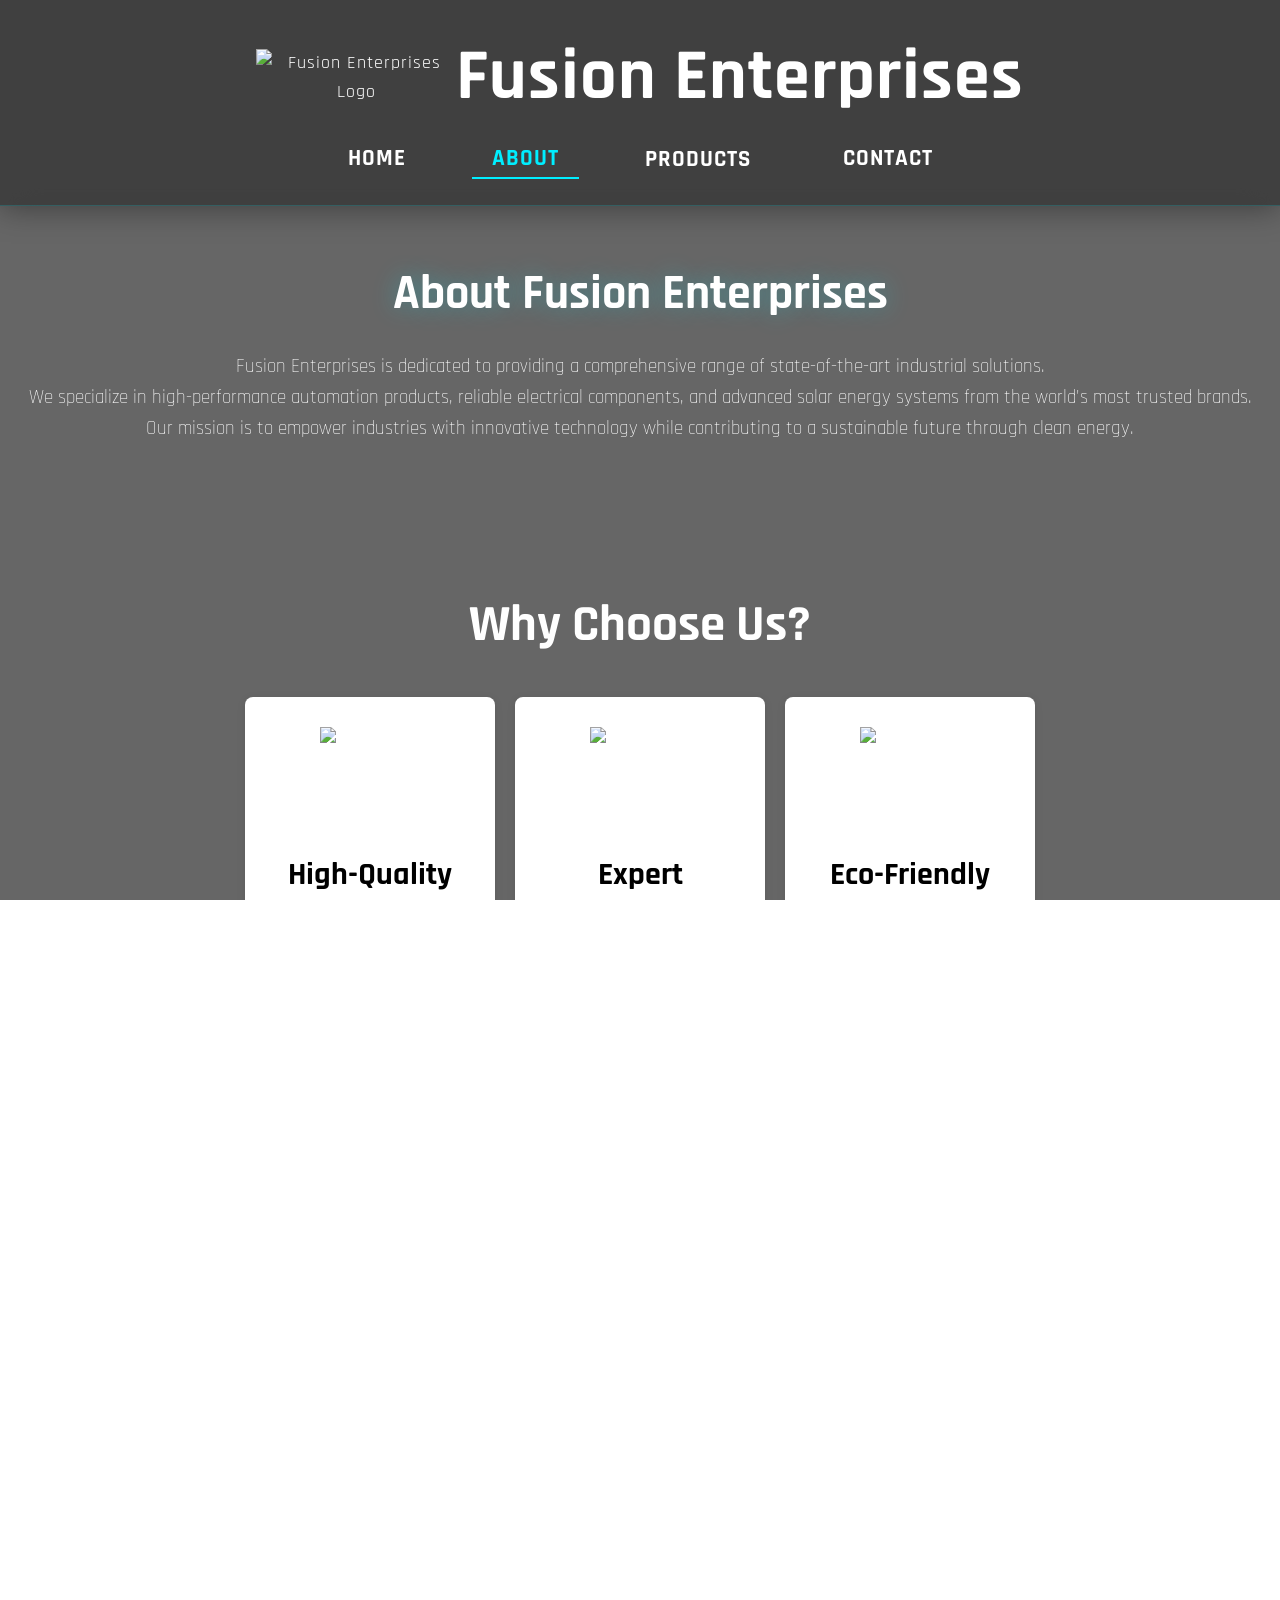
==== about.html @ 53c0d250 "Add files via upload" ====
<!DOCTYPE html>
<html lang="en">
<head>
  <meta charset="UTF-8" />
  <meta name="google-site-verification" content="uMQnZkS1oJf_yV52eJq5INEjyELM_JO1ZviFQVwRrFo" />
  <meta name="viewport" content="width=device-width, initial-scale=1.0" />
  <link rel="icon" type="image/png" href="images/Logo.png">
  <title>Fusion Enterprises</title>
  <link rel="stylesheet" href="style.css" />
  <link href='https://unpkg.com/boxicons@2.1.4/css/boxicons.min.css' rel='stylesheet'>
</head>
<style>
  body{
    background: url(images/abstract-digital-tech-background-circuit-board-design-green-lines-glowing-dots-dark-futuristic-illustration-information-385622154-ezremove.png);
    background-size: cover;
  }
</style>
<body>

<div id="page-loader"><div class="loader-spinner"></div></div>
  
<header class="sticky-header">
  <div class="container">
    <div class="logo-container">
      <img src="images/Logo.png" alt="Fusion Enterprises Logo" />
      <h1>Fusion Enterprises</h1>
    </div>
    <input type="checkbox" id="check">
    <label for="check" class="menu-label">
      <div class="bx bx-menu" id="menu-icon"></div>
    </label>
    <nav class="navbar">
      <a href="index.html">Home<span></span></a>
      <a href="about.html">About<span></span></a>
      <div class="nav-dropdown">
        <a href="#" class="has-dropdown">Products<span></span></a>
        <div class="dropdown-menu mega-menu">
          <div class="mega-menu-content">
            <a href="products-auto.html" class="mega-item">
              <img src="images/thumbnail-l-removebg-preview (1).png" alt="Automation">
              <div class="mega-text"><h4>Automation Products</h4><p>PLCs, HMIs, VFDs</p></div>
            </a>
            <a href="products.html" class="mega-item">
              <img src="images/nxms-series-moulded-case-circuit-breaker-removebg-preview.png" alt="Electrical">
              <div class="mega-text"><h4>Electrical Components</h4><p>Breakers, Relays</p></div>
            </a>
            <a href="products-tools.html" class="mega-item">
              <img src="images/Gibadi_1_1024x1024-removebg-preview.png" alt="Tools">
              <div class="mega-text"><h4>Power Tools</h4><p>Grinders, Heatguns</p></div>
            </a>
            <a href="products-solar.html" class="mega-item">
              <img src="images/huawei-sun2000-15ktl-m5-inverter-removebg-preview.png" alt="Solar">
              <div class="mega-text"><h4>Solar Accessories</h4><p>Inverters, Panels</p></div>
            </a>
          </div>
        </div>
      </div>
      <a href="contact.html">Contact<span></span></a>
    </nav>
  </div>
</header>

  <section class="about-section">
    <h1>About Fusion Enterprises</h1>
    <p>Fusion Enterprises is dedicated to providing a comprehensive range of state-of-the-art industrial solutions.<br> We specialize in high-performance automation products, reliable electrical components, and advanced solar energy systems from the world's most trusted brands.<br> Our mission is to empower industries with innovative technology while contributing to a sustainable future through clean energy.</p>
  </section>
  
   <!-- Key Benefits Section -->
  <section class="benefits-section">
    <div class="container">
      <h2>Why Choose Us?</h2>
      <div class="benefits-grid">
        <div class="benefit-card">
          <img src="images/pngtree-dark-red-rounded-high-quality-product-label-vector-png-image_2143328-removebg-preview.png" alt="Quality" />
          <h3>High-Quality Products</h3>
          <p>We source only the best products from renowned manufacturers to ensure reliability and longevity.</p>
        </div>
        <div class="benefit-card">
          <img src="images/business-expert-support-icon-beautiful-meticulously-designed-163364777-removebg-preview.png" alt="Support" />
          <h3>Expert Support</h3>
          <p>Our team of experts is always ready to assist with installation, maintenance, and troubleshooting.</p>
        </div>
        <div class="benefit-card">
          <img src="images\ge.png" alt="Sustainability" />
          <h3>Eco-Friendly Solutions</h3>
          <p>We are committed to a sustainable future, offering products that reduce your carbon footprint.</p>
        </div>
      </div>
    </div>
  </section>
<!-- Core Values Section -->
<section class="benefits-section">
  <h2>Our Core Values</h2>
  <div class="benefits-grid container">
    <div class="benefit-card">
      <img src="images/pngtree-dark-red-rounded-high-quality-product-label-vector-png-image_2143328-removebg-preview.png" alt="Quality Icon" />
      <h3>Quality First</h3>
      <p>We provide only the most trusted and efficient solar products from global brands.</p>
    </div>
    <div class="benefit-card">
      <img src="images/Untitled design (2).png" alt="Integrity Icon" />
      <h3>Integrity</h3>
      <p>Transparency and trust are at the heart of every customer relationship we build.</p>
    </div>
    <div class="benefit-card">
      <img src="images/161668595-innovation-line-icon-simple-element-from-digital-disruption-collection-outline-innovation-icon.jpg" alt="Innovation Icon" />
      <h3>Innovation</h3>
      <p>We stay ahead by embracing new technology and modern energy solutions.</p>
    </div>
   <div class="benefit-card">
  <img src="images/ge.png" alt="Sustainability Icon" />
  <h3>Sustainability</h3>
  <p>We are committed to environmental responsibility and promoting renewable energy for future generations.</p>
</div>
 <div class="benefit-card">
      <img src="images/check-mark-shield-with-shadow_78370-4413.avif" alt="Innovation Icon" />
      <h3>Reliability</h3>
      <p>We ensure consistent performance and dependable products you can count on for years.</p>
    </div>
     
  </div>
</section>

<section class="partners-section">
  <h2 class="sh">Companies We Work With</h2>
  <div class="slider" reverse="true" style="
      --width: 200px;
      --height: 200px;
      --quantity: 9;
  ">
      <div class="list">
          <div class="item" style="--position: 1"><img src="images/355-3553289_projects-mitsubishi-motors-logo-removebg-preview.png" alt=""></div>
          <div class="item" style="--position: 2"><img src="images/abb-group-baldor-electric-company-automation-logo-mediacube-it39s-partners-5beeb79ac0c972.4158550215423712267897-removebg-preview.png" alt=""></div>
          <div class="item" style="--position: 3"><img src="images/1images-removebg-preview.png" alt=""></div>
          <div class="item" style="--position: 4"><img src="images/images (2).png" alt=""></div>
          <div class="item" style="--position: 5"><img src="images/images__1_-removebg-preview.png" alt=""></div>
          <div class="item" style="--position: 6"><img src="images/siemens-vector-logo-11574231117ssrjafey4i-removebg-preview.png" alt=""></div>
          <div class="item" style="--position: 7"><img src="images/Chint_logo.png" alt=""></div>
          <div class="item" style="--position: 8"><img src="images/images-removebg-preview (1).png" alt=""></div>
          <div class="item" style="--position: 9"><img src="images/huawei-logo-brand-phone-symbol-red-with-name-white-vector-46213934-removebg-preview.png" alt=""></div>
      </div>
  </div>
</section>
<!-- ===== CTA BANNER ===== -->
<section class="cta-banner2">
  <div class="cta-banner-inner">
    <div class="cta-text">
      <h2>Ready to Upgrade Your Operations?</h2>
      <p>Get expert advice and competitive pricing on all industrial products.</p>
    </div>
    <div class="cta-actions">
      <a href="https://wa.me/923348033319" class="btn-hero-primary2" target="_blank">
        <i class='bx bxl-whatsapp'></i> WhatsApp Us</a>
    </div>
  </div>
</section>

  

<footer class="footer-v2">
  <div class="footer-v2-inner">

    <!-- LEFT / TOP : LOGO + TEXT -->
    <div class="footer-brand">
      <img src="images/Logo.png" alt="Fusion Enterprises Logo">
      <h3>Fusion Enterprises</h3>
      <p>
        Industrial Automation, Electrical Components,  
        And Solar Energy Solutions You Can Trust.
      </p>
    </div>
    
    <!-- QUICK LINKS -->
 

    <!-- CONTACT INFO -->
    <div class="footer-contact">
      <h4>Contact Us</h4>
     
      <p>+92 334 8033319</p>
      <p>fusioneme14@gmail.com</p>
    </div>

    <!-- RIGHT : SOCIAL -->
    <div class="footer-social">
      <h4>Follow Us</h4>
      <a href="https://wa.me/923348033319" target="_blank">WhatsApp</a>
      <a href="#" target="_blank">Facebook</a>
    </div>
     <div class="footer-bottom">
    <p>&copy; <span class="copyright-year">2026</span> Fusion Enterprises. All rights reserved.</p>
  </div>
  </div>
</footer>

<script src="script.js"></script>
</body>
</html>
---- style.css ----
/* Reset some basic elements for a clean slate */
@import url('https://fonts.googleapis.com/css2?family=Rajdhani:wght@400;500;600;700&display=swap');

:root {
  --primary-color: #0092c7;
  --dark-bg: rgba(0, 0, 0, 0.6); 

  --text-main: #ffffff;
  --text-light: #d3d3d3;
  --neon-accent: #0ef;
}

* {
  margin: 0;
  padding: 0;
  box-sizing: border-box;
}

html,body {
  height: 100%;
  margin: 0;
  padding: 0;
  zoom: 1;
  background-size: cover;
  overflow-x: hidden;
  scroll-behavior: smooth;
}

/* ===== Hide Main Scrollbar, Show on Hover ===== */

/* --- Firefox --- */
html {
  scrollbar-width: thin;
  scrollbar-color: var(--primary-color) rgba(0, 0, 0, 0.3);
}
html:hover {
  scrollbar-color: var(--neon-accent) rgba(0, 0, 0, 0.6);
}

/* Custom Text Selection */
::selection {
  background: var(--neon-accent);
  color: #000;
}

/* --- WebKit (Chrome, Safari, Edge) --- */
html::-webkit-scrollbar {
  width: 10px;
}
html::-webkit-scrollbar-track {
  background: transparent;
}
html::-webkit-scrollbar-thumb {
  background-color: var(--primary-color);
  border-radius: 5px;
}
html:hover::-webkit-scrollbar-thumb {
  background-color: var(--neon-accent);
}

body {
  font-family: 'Rajdhani', 'Helvetica Neue', Arial, sans-serif;
  font-size: 20px;
  color: #333;
  background-size: auto;
  background-repeat: no-repeat;
  background-attachment: fixed;
  background-position: center;
  line-height: 1.6;
}
.container {
  display: block;
  justify-content: space-between;
  align-items: center;
  flex-wrap: wrap;
  width: 85%;
  margin: 0 auto;
  font-size: large;
  background: transparent; /* Optional: just to be safe */

}
header .container {
  display: flex;
  justify-content: space-around;
  align-items: center;
}
.logo-container {
  display: flex;
  align-items: center;
  margin: 0; /* Reset margins */
}
/* Remove the body transform which can break fixed backgrounds on mobile */
#menu-icon {
  font-size: 3.6rem;
  color: #fff;
  display: none; /* Hidden on desktop */
  cursor: pointer;
}
.logo-container img {
  width: 200px; /* Adjust logo size */
  height: auto;
  margin: 0; /* Reset margins */
}
/* Header and Navigation */
header {
  background: rgba(0, 0, 0, 0.6);
  backdrop-filter: blur(15px);
  border-bottom: 1px solid rgba(255, 255, 255, 0.1);
  top: 0;
  color: #fff;
  padding: 20px 0;
  text-align: center;
  z-index: 1000;
  font-family: 'Rajdhani', sans-serif;
  letter-spacing: 1px;
}

header h1 {
  font-size: 4.5rem;
}
nav{
 background-color: #0091bd00;
}
nav a {
  margin: 0 20px;
  text-decoration: none;
  color: #fff;
  font-weight: bold;
  text-transform: uppercase;
  transition: color 0.3s ease;
}

/* Responsive Navbar */
@media (max-width: 768px) {
    header .container {
        flex-direction: column;
        justify-content: center;
        align-items: center;
    }
    .logo-container {
        margin-bottom: 10px;
    }
    .navbar {
        position: static;
        display: flex;
        flex-direction: column;
        width: 100%;
        background: transparent;
        backdrop-filter: none;
        padding: 0;
    }
    .navbar a {
        display: block;
        font-size: 1.2rem;
        margin: 10px 0;
        text-align: center;
    }
}

/* Product Section */

.product-section h2 {
  font-size: 3.2rem;
  margin-bottom: 30px;
  color: white;
}

.product-grid {
  display: grid;
  grid-template-columns: repeat(3, 1fr); /* 3 cards per row */
  gap: 20px;
}

/* About Section */
.about-section {
  background-color: rgba(0, 0, 0, 0.6); /* semi-transparent black */
  color: white;
  padding: 50px 0;
  text-align: center;
}

.about-section h2 {
  font-size: 3.2rem;
  margin-bottom: 20px;
}

.about-section p {
  font-size: 1.2rem;
  line-height: 1.6;
  margin-bottom: 40px;
  color: var(--text-main);
  font-weight: 300;
}
.contact-socials {
  margin-top: 30px;
  border-top: 1px solid rgba(255, 255, 255, 0.1);
  padding-top: 20px;
}

.contact-socials h4 {
  font-size: 1.2rem;
  color: #fff;
  margin-bottom: 15px;
}

.social-icons a {
  display: inline-flex;
  justify-content: center;
  align-items: center;
  width: 40px;
  height: 40px;
  background: rgba(255, 255, 255, 0.1);
  border-radius: 50%;
  color: white;
  margin-right: 10px;
  font-size: 1.2rem;
  transition: all 0.3s ease;
  text-decoration: none;
}

.social-icons a:hover {
  background: var(--primary-color);
  transform: translateY(-3px);
  box-shadow: 0 0 10px var(--primary-color);
}
/* Center-align the copyright line at the very bottom */
.footer-bottom {
  width: 100%;
  text-align: center;
  margin-right: 75px;
  padding: 20px 0;
  color: var(--text-light); /* Uses your light gray variable */
  font-size: 20px;
}

.footer-bottom p {
  margin: 0; /* Removes default paragraph spacing */
}
/* Contact Section */
.contact-section {
  padding: 50px 0;
  background-color: var(--dark-bg);
  color: white;
}

.contact-section h2 {
  font-size: 3.2rem;
  margin-bottom: 20px;
}

/* New Contact Layout */
.contact-wrapper {
  display: flex;
  flex-wrap: wrap;
  gap: 40px;
  justify-content: center;
  align-items: flex-start;
  margin-top: 40px;
}

/* Left Column: Info Card */
.contact-info-card {
  flex: 1;
  min-width: 300px;
  background: rgba(255, 255, 255, 0.1);
  backdrop-filter: blur(10px);
  border: 1px solid rgba(255, 255, 255, 0.15);
  border-radius: 15px;
  padding: 40px;
  text-align: left;
  box-shadow: 0 10px 30px rgba(0,0,0,0.3);
}

.contact-info-card h3 {
  font-size: 2.2rem;
  margin-bottom: 15px;
  color: #fff;
}

.info-intro {
  margin-bottom: 30px;
  color: #d3d3d3;
}

.info-item {
  display: flex;
  align-items: center;
  margin-bottom: 25px;
}

.icon-box {
  width: 50px;
  height: 50px;
  background: var(--primary-color);
  border-radius: 50%;
  display: flex;
  justify-content: center;
  align-items: center;
  margin-right: 15px;
  font-size: 1.5rem;
  color: white;
  box-shadow: 0 0 15px rgba(0, 146, 199, 0.5);
}

.info-text h4 {
  font-size: 1.2rem;
  margin-bottom: 5px;
  color: #fff;
}

.info-text p {
  font-size: 1rem;
  color: #ccc;
  margin: 0;
}

.response-note {
  margin-top: 20px;
  padding: 15px;
  background: rgba(0, 146, 199, 0.1);
  border-left: 3px solid var(--primary-color);
  border-radius: 4px;
}
.response-note p {
  margin: 0;
  font-size: 0.9rem;
  color: #e0e0e0;
}
.response-note i {
  vertical-align: middle;
  margin-right: 5px;
}

/* Right Column: Form Container */
.contact-form-container {
  flex: 1;
  min-width: 300px;
  background: rgba(0, 0, 0, 0.6);
  padding: 40px;
  border-radius: 15px;
  border: 1px solid rgba(255, 255, 255, 0.1);
}

.contact-section form {
  width: 100%;
  display: flex;
  flex-direction: column;
  align-items: flex-start; /* Align inputs to left */
}

/* Make inputs full width inside contact form */
.contact-form-container .wave-group,
.contact-form-container .input,
.contact-form-container .bar {
  width: 100%;
}

.contact-section form button {
  color: white;
  padding: 15px 30px;
  font-size: 1.2rem;
  border: none;
  border-radius: 4px;
  cursor: pointer;
  transition: background-color 0.3s ease;
  margin-top: 20px;
}

.contact-section form button:hover {
  background-color: #002f1d;
}

/* Map Section */
.map-section {
  width: 100%;
  line-height: 0; /* Removes gap below iframe */
  border-top: 1px solid rgba(255,255,255,0.1);
}

/* Media Queries */
@media (max-width: 768px) {
  .container {
    width: 90%;
  }


  header .container {
    justify-content: center;
  }

  .product-grid {
    grid-template-columns: repeat(auto-fill, minmax(260px, 1fr));
  }

  .contact-wrapper {
    flex-direction: column;
  }

  .hero h2 {
    font-size: 2.5rem;
  }
}

@media (max-width: 480px) {
  .product-card h3 {
    font-size: 1.6rem;
  }
}
/* Key Benefits Section */
.benefits-section {
  background-color: rgba(0, 0, 0, 0.6); /* semi-transparent black */
  color: white;
  padding: 50px 0;
  text-align: center;
}
.benefits-section h2 {
  font-size: 2.5rem;
  font-size: 3.2rem;
  margin-bottom: 30px;
  text-align: center;
}

.benefits-grid {
  display: flex;
  gap: 20px;
  justify-items: center; /* Center items horizontally */
  align-items: center; /* Center items vertically */
  flex-wrap: wrap;
  justify-content: center;
  align-items: stretch; /* Make all cards match height */
}

.benefit-card {
  background-color: #fff;
  border-radius: 8px;
  padding: 30px;
  text-align: center;
  box-shadow: 0 2px 8px rgba(0, 0, 0, 0.1);
  display: flex;
  flex-direction: column;
  justify-content: center;
  justify-content: space-between;
  align-items: center;
  width: 250px;
  min-height: 400px; /* Force consistent height */
}

.benefit-card img {
  width: 100px;
  height: 100px;
  margin-bottom: 20px;
}

.benefit-card h3 {
  font-size: 2rem;
  margin-bottom: 10px;
  color: #000;
}

.benefit-card p {
  color: #555;
  font-size: 1rem;
}

/* Partners Section */
.partners-section {
  background-color: rgba(0, 0, 0, 0.6); /* Semi-transparent black */
  padding: 30px 0;
  text-align: center;
  color: white;
}

.partners-section h2 {
  font-size: 2.5rem;
  font-size: 3.2rem;
  margin-bottom: 30px;
}

.slider .item img:hover {
  transform: scale(1.08);
  filter: brightness(1.2)
          drop-shadow(0 0 10px rgba(0, 200, 255, 0.6));
}

/* Make .logo-container responsive */
@media (max-width: 768px) {
  .logo-container {
    flex-direction: column;
    margin-right: 0;
    text-align: center;
  }

  .logo-container img {
    margin: 0 auto 10px;
    width: 60%;
  }
}

/* Make .benefits-grid stack on smaller screens */
@media (max-width: 768px) {
  .benefits-grid {
    flex-direction: column;
    align-items: center;
  }

  .benefit-card {
    width: 90%;
    margin-bottom: 20px;
  }
}

.partners-section {
  background-color: rgba(0, 0, 0, 0.6); /* Semi-transparent black */
  padding: 50px 0;
  text-align: center;
  color: white;
}
.product-section {
  background-color: rgba(0, 0, 0, 0.6); /* Transparent black */
  color: white;
  padding: 50px 0;
  text-align: center;
}

.container h2{
  color: white;
}
.product-card {
  background-color: rgba(255, 255, 255, 0.1); /* Semi-transparent white */
  backdrop-filter: blur(10px);
  -webkit-backdrop-filter: blur(10px);
  border: 1px solid rgba(255, 255, 255, 0.15);
  border-radius: 8px;
  box-shadow: none; /* Remove outline effect */
  overflow: hidden;
  text-align: center;
  padding: 0;
  transition: transform 0.3s ease, box-shadow 0.3s ease, background-color 0.3s ease, color 0.3s ease;
  color: #ffffff;
}
.product-card:hover {
  transform: translateY(-4px);
  box-shadow: 0 10px 22px rgba(0, 0, 0, 0.35);
  background-color: rgba(255, 255, 255, 0.226);
  color: black;
}
.product-grid {
  display: grid;
  grid-template-columns: repeat(3, 1fr);
  gap: 30px;
  justify-items: center;
  margin-top: 30px;
}

.product-category-card {
  background-color: rgba(255, 255, 255, 0.1); /* semi-transparent white */
  border-radius: 12px;
  padding: 20px;
  width: 100%;
  max-width: 400px;
  box-sizing: border-box;
  overflow: hidden;
  display: flex;
  flex-direction: column;
  box-shadow: 0 5px 15px rgba(0, 0, 0, 0.2);
  backdrop-filter: blur(8px);
  transition: transform 0.3s ease, box-shadow 0.3s ease;
}

.product-category-card:hover {
  transform: translateY(-5px);
  box-shadow: 0 10px 25px rgba(0, 0, 0, 0.3);
}

.product-category-card:hover::before {
  opacity: 1;
}

.product-category-card h3 {
  font-size: 1.8rem;
  text-align: center;
  color: white;
  margin-bottom: 15px;
  overflow-wrap: break-word;
  word-break: break-word;
}

.product-category-card::before {
  content: "";
  position: absolute;
  inset: 0;
  background: linear-gradient(
    120deg,
    transparent,
    rgba(0, 255, 255, 0.08),
    transparent
  );
  opacity: 0;
  transition: opacity 0.3s ease;
}

.dropdown-content {
  display: flex;
  flex-direction: column;
  gap: 15px;
  margin-top: 15px;
  max-height:250px;
  max-height: 495px; /* Approx 3 items */
  overflow-y: auto;
  padding-right: 10px;
  box-sizing: border-box;
  width: 100%;
  /* For Firefox */
  scrollbar-width: thin;
  scrollbar-color: transparent transparent;
}

.product-description {
  display: flex;
  flex-direction: column;
  justify-content: space-between;
  flex: 1;
}




.product-category-card.active .dropdown-content {
  max-height: 1000px;
  opacity: 1;
  transform: translateY(0);
  margin-top: 15px;
  pointer-events: auto;
}
.product-item {
  display: flex;
  gap: 15px;
  background: rgba(255, 255, 255, 0.07);
  border-radius: 8px;
  padding: 15px;
  color: white;
  min-height: 100px;
  min-height: 150px;
  width: 100%;
  box-sizing: border-box;
  align-items: center; /* instead of flex-start */
  background: rgba(0, 0, 0, 0.55);
}

.product-item img {
  width: 80px;                /* Slightly smaller for uniformity */
  height: 80px;
  object-fit: contain;        /* Maintain aspect ratio */
  border-radius: 4px;
  flex-shrink: 0;
  background-color: transparent;    /* Optional: helps logos stand out */
     /* Optional: buffer for logo clarity */
}

.product-category-card {
  min-height: 550px; /* or adjust to your preferred consistent height */
}

.product-item p strong {
  display: block;
  font-weight: bold;
  margin-bottom: 4px;
}




/* Responsive */
@media (max-width: 992px) {
  .product-grid {
    grid-template-columns: repeat(2, 1fr);
  }
}
@media (max-width: 600px) {
  .product-grid {
    grid-template-columns: 1fr;
  }
}
.contact-btn,
.product-card button {
  background: linear-gradient(135deg, #007BFF, #0056b3);
  color: white;
  padding: 12px 22px;
  font-size: 0.95rem;
  border: none;
  border-radius: 8px;
  cursor: pointer;
  text-decoration: none;
  display: inline-block;
  transition: 
    transform 0.25s ease,
    box-shadow 0.25s ease,
    background 0.25s ease;
}

/* hover = lift (industrial style) */
.contact-btn:hover,
.product-card button:hover {
  transform: translateY(-3px);
  box-shadow: 0 8px 18px rgba(0, 123, 255, 0.35);
  background: linear-gradient(135deg, #0056b3, #003f7f);
}

/* click feedback */
.contact-btn:active,
.product-card button:active {
  transform: translateY(0);
  box-shadow: 0 4px 10px rgba(0, 0, 0, 0.3);
}

.product-category-card h3,
.product-item p {
  overflow-wrap: break-word;
  word-break: break-word;
  text-align: center;
  margin: 0;
}

.product-item p {
  font-size: 0.95rem;
  line-height: 1.4;
  flex: 1;
}

.product-item {
  display: flex;
  align-items: center;
  gap: 20px;
  background: rgba(255, 255, 255, 0.07);
  border-radius: 10px;
  padding: 20px;
  color: white;
  width: 100%;
  min-height: 150px; /* ⬅️ Add this line */
}

.product-item p strong {
  display: block;
}
.dropdown-content::-webkit-scrollbar {
  width: 8px;
}

.dropdown-content::-webkit-scrollbar-thumb {
  background-color: transparent;
  border-radius: 4px;
  transition: background-color 0.3s ease;
}

.dropdown-content::-webkit-scrollbar-track {
  background: transparent;
}

/* Show scrollbar on hover */
.dropdown-content:hover {
  scrollbar-color: rgba(255, 255, 255, 0.4) transparent; /* For Firefox */
}
.dropdown-content:hover::-webkit-scrollbar-thumb {
  background-color: rgba(255, 255, 255, 0.4);
}
@media (max-width: 768px) {
  .product-category-card {
    min-height: auto; /* Let it shrink naturally on small screens */
  }
}
.product-grid {
  display: grid;
  grid-template-columns: repeat(3, 1fr); /* Force 3 cards per row */
  gap: 30px;
  padding: 20px;
  justify-items: center;
}

.product-card {
  display: flex;
  background: rgba(255, 255, 255, 0.1);
  border-radius: 15px;
  box-shadow: 0 4px 25px rgba(0,0,0,0.2);
  padding: 20px;
  transition: all 0.3s ease;
  position: relative;
  min-height: 300px;
  align-items: center;
  justify-content: center;
  width: 100%;
  max-width: 500px;
  word-wrap: break-word; /* make long words wrap instead of stretching */
  overflow: hidden;      /* hides overflow if necessary */
}

.product-card img {
  width: 180px;
  height: 180px;
  object-fit: contain;
  border-radius: 10px;
  margin-right: 20px;
  transition: transform 0.3s ease;
}

.product-info {
  display: flex;
  flex-direction: column;
  color: white;
  text-align: center;
  margin-bottom: 100px;
}

.product-info h3 {
  font-size: 24px;
  margin-bottom: 10px;
  color: white;
  text-align: center;
}

.product-info p {
  font-size: 16px;
  color: #e0e0e0;
  text-align: center;
}

.product-card button {
  position: absolute;
  bottom: 20px;
  right: 20px;
  padding: 10px 18px;
  border: none;
  border-radius: 6px;
  background-color: #007bff;
  color: white;
  cursor: pointer;
  opacity: 0;
  transition: opacity 0.3s ease;
}

.product-card:hover button {
  opacity: 1;
}

.product-card:hover img {
  transform: scale(1.05);
}
/* 🌐 Responsive Adjustments */

/* Medium devices (tablets) */
@media (max-width: 992px) {
  .product-grid {
    grid-template-columns: repeat(2, 1fr);
  }

  .logo-container {
    flex-direction: column;
    margin-right: 0;
    text-align: center;
  }

  .logo-container img {
    margin: 0 auto 10px;
    width: 180px;
  }

  nav a {
    margin: 5px;
    font-size: 0.9rem;
  }
}

/* Small devices (phones) */
@media (max-width: 600px) {
  header h1 {
    font-size: 1.8rem;
  }

  .product-grid {
    grid-template-columns: 1fr;
    gap: 20px;
    padding: 0 15px;
  }
  
  .product-category-card {
    min-height: auto; /* Allow height to shrink on mobile */
    height: auto;
  }

  .product-card {
    flex-direction: column;
    width: 100%;
    min-height: auto;
    padding: 15px;
  }

  .product-card img {
    margin: 0 0 10px;
    width: 120px;
    height: 120px;
  }

  .contact-btn {
    width: 100%;
    text-align: center;
    margin-top: 10px; /* Spacing between text and button */
  }

  .product-info {
    margin-bottom: 0;
    margin-bottom: 15px;
    text-align: center;
  }

  .benefits-grid {
    flex-direction: column;
    gap: 20px;
    padding: 0;
    opacity: 1;
    visibility: visible;
    pointer-events: auto;
  }
  .product-card button {
    position: static;
    width: 100%;
    margin-top: 15px;
  }
   .nav-dropdown:hover .dropdown-menu, .footer-nav .nav-dropdown:hover .dropdown-menu {
    display: block;
    transform: none;
    display: none;
  }
  .product-card button {
    opacity: 1;
    pointer-events: auto;
  }

  .benefit-card {
    width: 90%;
    min-height: auto;
  }

  .partners-logos {
    flex-wrap: wrap;
    gap: 20px;
  }

  .partners-logos img {
    max-height: 50px;
  }

  .hero h2 {
    font-size: 1.8rem;
  }

  .hero p {
    font-size: 1rem;
  }

  footer {
    font-size: 0.9rem;
  }
}

/* Extra small devices */
@media (max-width: 400px) {
  .logo-container img {
    width: 140px;
  }

  .product-card img {
    width: 100px;
    height: 100px;
  }

  .hero h2 {
    font-size: 1.5rem;
  }
}
/* Responsive About Page Card Layout */
@media (max-width: 768px) {
  .benefits-grid {
    display: flex;
    flex-direction: column;
    align-items: center; /* Center cards horizontally */
  }

  .benefit-card {
    width: 90%; /* Shrinks to fit smaller screens */
    max-width: 250px; /* Prevents being too big on medium screens */
    text-align: center;
  }

  .benefit-card img {
    max-width: 120px; /* Resize image proportionally */
    height: auto;
  }
}

@media (max-width: 480px) {
  .benefit-card {
    width: 95%; /* Fill more space on very small screens */
    max-width:250px;
  }

  .benefit-card img {
    max-width: 100px; /* Slightly smaller images */
  }
}

body {
    transform: scale(1);
}
/* From Uiverse.io by AbanoubMagdy1 */ 
.wave-group {
  position: relative;
  margin: 20px 0;
}

.wave-group .input {
  font-size: 16px;
  padding: 10px 10px 10px 5px;
  display: block;
  width: 200px;
  border: none;
  border-bottom: 1px solid white;
  background: transparent;
  color: white;
}

.wave-group .input:focus {
  outline: none;
}

.wave-group .label {
  color: white;
  font-size: 18px;
  font-weight: normal;
  position: absolute;
  pointer-events: none;
  left: 5px;
  top: 10px;
  display: flex;
}

.wave-group .label-char {
  transition: 0.2s ease all;
  transition-delay: calc(var(--index) * .05s);
}

.wave-group .input:focus ~ label .label-char,
.wave-group .input:valid ~ label .label-char {
  transform: translateY(-20px);
  font-size: 14px;
  color: white;
}

.wave-group .bar {
  position: relative;
  display: block;
  width: 200px;
}

.wave-group .bar:before,.wave-group .bar:after {
  content: '';
  height: 2px;
  width: 0;
  bottom: 1px;
  position: absolute;
  background: var(--primary-color);

  transition: 0.2s ease all;
  -moz-transition: 0.2s ease all;
  -webkit-transition: 0.2s ease all;
}

.wave-group .bar:before {
  left: 50%;
}

.wave-group .bar:after {
  right: 50%;
}

.wave-group .input:focus ~ .bar:before,
.wave-group .input:focus ~ .bar:after {
  width: 50%;
}
/* For Chrome, Edge, Opera */

.wave-group textarea.input {
  resize: none;
}
input:-webkit-autofill {
  background-color: transparent !important;
  -webkit-box-shadow: 0 0 0px 1000px transparent inset !important;
  -webkit-text-fill-color: #fff !important; /* your text color */
  transition: background-color 5000s ease-in-out 0s;
}

/* For Firefox */
input:-moz-autofill {
  background-color: transparent !important;
  -moz-box-shadow: 0 0 0px 1000px transparent inset !important;
  -moz-text-fill-color: #fff !important;
}

nav a {
    position: relative;
    font-size: 1.3em;
    color: #ffffff;
    text-decoration: none;
    padding: 6px 20px;
    transition: .5s;
    text-transform: uppercase;
    font-weight: bold;
}
nav a:hover {
    color: #0ef;
}
nav a::after {
    content: '';
    position: absolute;
    left: 0;
    bottom: 0;
    width: 100%;
    height: 2px;
    background: #0ef;
    transform: scaleX(0);
    transform-origin: center;
    transition: transform 0.4s ease;
}
nav a:hover::after {
    transform: scaleX(1);
}
/* Active State for Navigation */
nav a.active {
    color: #0ef;
}
nav a.active::after {
    transform: scaleX(1);
}
/* ======= Futuristic Glass Neon Dropdown — Fade + Slide + Glow ======= */

/* ======= Modern Industrial Dropdown ======= */
.nav-dropdown {
  position: relative;
  display: inline-block;
  height: 100%;
  vertical-align: middle; /* Fixes vertical alignment offset in navbar */
}

/* "Products" link */
.nav-dropdown .has-dropdown {
  position: relative;
  z-index: 5;
  display: flex;
  align-items: center;
  gap: 6px;
  cursor: pointer;
}

/* Dropdown menu container */
/* Arrow Indicator */
.nav-dropdown .has-dropdown::after {
  content: '▼';
  font-size: 0.6em;
  transition: transform 0.3s ease;
  opacity: 0.8;
}

.nav-dropdown:hover .has-dropdown::after {
  transform: rotate(180deg);
}

.dropdown-menu {
  position: absolute;
  top: 100%;
  left: 50%;

  /* Hidden state */
  transform: translateX(-50%) translateY(15px);
  min-width: 220px;
  background: rgba(61, 61, 61, 0.623); /* Dark industrial background */
  border: 1px solid rgba(255, 255, 255, 0.1);
  border-radius: 6px;
  padding: 8px 0;
  box-shadow: 0 10px 30px rgba(0, 0, 0, 0.5);
  opacity: 0;
  visibility: hidden;
  pointer-events: none;

  transition: all 0.3s cubic-bezier(0.4, 0, 0.2, 1);
  z-index: 1000;
  display: none; /* Ensures transitions work */
}

/* When hovered — fade + slide up */
.nav-dropdown:hover .dropdown-menu {
  display: block;
  opacity: 1;
  visibility: visible;
  pointer-events: auto;
  transform: translate(-50%, 0);
  border-color: rgba(255, 255, 255, 0.575);
  box-shadow:
    0 0 18px rgba(255, 255, 255, 0.664),
    0 0 50px rgba(255, 255, 255, 0.25),
    inset 0 0 35px rgba(0, 238, 255, 0.08);
  transform: translateX(-50%) translateY(0);
}

/* Dropdown links */
.dropdown-menu a {
  display: block;
  padding: 12px 18px;
  padding: 12px 20px;
  color: #e0e0e0;
  text-decoration: none;
  font-size: 0.95em;
  border-bottom: 1px solid rgba(255,255,255,0.08);
  position: relative;
  transition: all 0.3s ease, background 0.25s ease, color 0.25s ease;
  border-bottom: 1px solid rgba(255, 255, 255, 0.05);
  transition: background 0.2s, color 0.2s, padding-left 0.2s;
  text-align: left;
  text-transform: none;
}

/* Inner glow light effect behind each item */
.dropdown-menu a::before {
  content: "";
  position: absolute;
  inset: 0;

  opacity: 0;
  transition: opacity 0.4s ease;
  z-index: 0;
}
.dropdown-menu a:last-child {
  border-bottom: none;
}

/* Hover: bright glow + slight shift */
.dropdown-menu a:hover {
  color: #00c3ff;
  padding-left: 25px; /* Slide effect */
}

.dropdown-menu a:hover::before {
  opacity: 1;
}
/* Footer specific: Open Upwards */
.footer-nav-v2 .dropdown-menu {
  top: auto;
  bottom: 100%;
  transform: translateX(-50%) translateY(-15px);
  margin-bottom: 10px;
}
.footer-nav-v2 .nav-dropdown:hover .dropdown-menu {
  transform: translateX(-50%) translateY(0);
}

/* Force Footer Products Link to Center */
.footer-links .nav-dropdown .has-dropdown {
  justify-content: center;
}

/* Mobile Adjustments */
@media (max-width: 768px) {
  .nav-dropdown {
    width: 100%;
    text-align: center;
  }
  
  .dropdown-menu {
    position: static;
    transform: none;
    display: none; /* Hidden by default on mobile, toggled via JS or hover */
    background: rgba(255, 255, 255, 0.05);
    box-shadow: none;
    border: none;
    min-width: 100%;
    padding: 0;
    opacity: 1;
    visibility: visible;
    pointer-events: auto;
  }
  
  /* On mobile, disable the desktop hover effect. Clicks are handled by JS. */
  .nav-dropdown:hover .dropdown-menu, .footer-nav .nav-dropdown:hover .dropdown-menu {
    display: none;
  }
  
  .dropdown-menu a {
    background: rgba(0, 0, 0, 0.2);
    margin-bottom: 5px;
    border-radius: 5px;
    padding-left: 0;
    text-align: center;
    padding: 10px;
  }
  
  .dropdown-menu a:hover {
    padding-left: 0;
  }
}

.slider{
    width: 100%;
    height: var(--height);
    overflow: hidden;
    mask-image: linear-gradient(
        to right,
        transparent,
        #000 10% 90%,
        transparent
    );
}
.slider .list{
    display: flex;
    width: 100%;
    min-width: calc(var(--width) * var(--quantity));
    position: relative;
}
.slider .list .item{
    width: var(--width);
    height: var(--height);
    position: absolute;
    left: 100%;
    animation: autoRun 15s linear infinite;
    transition: filter 0.5s;    animation-delay: calc( (15s / var(--quantity)) * (var(--position) - 1) - 10s)!important;
}
.slider .list .item img{
    width: 100%;
}


.slider .item:hover{
    filter: grayscale(0);
}
.slider[reverse="true"] .item{
    animation: reversePlay 15s linear infinite;
}
@keyframes reversePlay{
    from{
        left: calc(var(--width) * -1);
    }to{
        left: 100%;
    }
}
.sh{
  font-size: 50px;
}
/* Increase space above the heading */
.sh {
  margin-top: 0;
  margin-bottom: 40px; /* adds space below heading before slider */
  font-size: 50px;
  color: white;
  text-align: center;
}

/* Add extra space between heading and slider */
.slider {
  margin-top: 40px;
}
/* Make all logos in the slider uniform and centered */
.slider .list .item {
  display: flex;
  align-items: center;
  justify-content: center;
  background: transparent; /* remove any unwanted background */
  width: var(--width);
  height: var(--height);
  position: absolute;
  left: 100%;
  animation: autoRun 25s linear infinite;
  animation-delay: calc((25s / var(--quantity)) * (var(--position) - 1) - 25s) !important;
}

/* Standardize logo size inside the slider */
.slider .list .item img {
  width: 100%;
  height: 100%;
  object-fit: contain; /* keeps logos proportional */
  padding: 10px; /* gives breathing space */
  filter: brightness(1) contrast(1.1);
}
.slider[reverse="true"] .item {
  animation: reversePlay 25s linear infinite;
}
.partners-logos img,
.slider .item img {
  transition: transform 0.3s ease, filter 0.3s ease;
  filter: brightness(0.9);
}

.partners-logos img:hover,
.slider .item img:hover {
  transform: scale(1.08);
  filter: brightness(1.2)
          drop-shadow(0 0 10px rgba(0, 200, 255, 0.6));
}
.product-category-card {
  background-color: rgba(131, 131, 131, 0.205); /* solid dark overlay */
  border-radius: 12px;
  padding: 10px;
  width: 100%;
  max-width: 400px;
  box-sizing: border-box;
  display: flex;
  flex-direction: column;
  box-shadow: 0 8px 20px rgba(0, 0, 0, 0.35);
  transition: transform 0.3s ease, box-shadow 0.3s ease;
}
.product-category-card::before {
  content: "";
  position: absolute;
  inset: 0;
  background: linear-gradient(
    120deg,
    transparent,
    rgba(0, 255, 255, 0.08),
    transparent
  );
  opacity: 0;
  transition: opacity 0.3s ease;
  pointer-events: none;
}

.product-category-card:hover::before {
  opacity: 1;
}

.product-category-card:hover {
  transform: translateY(-8px);
  box-shadow: 0 15px 30px rgba(0, 0, 0, 0.6);
}
.contact-btn {
  position: relative;
  overflow: hidden;
}
.product-item {
  background: rgba(107, 107, 107, 0.185);
}
.contact-btn::after {
  content: "";
  position: absolute;
  top: 0;
  left: -100%;
  width: 100%;
  height: 100%;
  background: linear-gradient(
    120deg,
    transparent,
    rgba(255, 255, 255, 0.4),
    transparent
  );
  transition: left 0.4s ease;
}

.contact-btn:hover::after {
  left: 100%;
}

.contact-btn:hover {
  background-color: #003f2a;
}


/* 3. Text Contrast Fixes */


.about-section p {
  color: var(--text-main); /* Ensure readability on light backgrounds */
}

/* Fix for overlapping elements on very small screens */
@media (max-width: 480px) {
  .logo-container img {
    width: 180px;
  }
  
  header h1 {
    font-size: 2rem;
  }
}

/* ===============================
   NEW FOOTER (OVERRIDES OLD)
================================ */
.footer-v2 {
  background: rgba(0, 0, 0, 0.6);
  color: #fff;
  padding: 40px 20px;
  position: relative;
  z-index: 999;
}

.footer-v2-inner {
  display: flex;
  flex-direction: row; /* Keep them in a row for desktop */
  justify-content: space-around; /* Distributes sections evenly */
  align-items: center; /* Vertically centers the content */
  text-align: center; /* Horizontally centers the text inside blocks */
  max-width: 1200px;
  margin: 0 auto;
  padding: 40px 20px;
  flex-wrap: wrap; /* Allows wrapping on smaller screens */
  gap: 30px; /* Adds space between the blocks */
}
/* BRAND */
.footer-brand {
  text-align: center;
  max-width: 500px;
  text-align: left;
  max-width: 300px;
}

.footer-brand img {
  max-width: 240px;
  margin-bottom: -20px;
  align-items: center;
}

.footer-brand h3 {
  font-size: 30px;
  margin-bottom: 10px;
  color: #0ef;
}
.footer-social .social-icons {
  display: flex;
  justify-content: center; /* Centers the icon row */
  gap: 15px;
  margin-top: 10px;
}
.footer-brand p {
  font-size: 20px;
  line-height: 1.5;
  color: #ccc;
  text-align: center;
  
}

@media (max-width: 768px) {
  .footer-v2-inner {
    flex-direction: column; /* Stacks items vertically */
    text-align: center;
  }
  
  .footer-brand, .footer-contact, .footer-social {
    margin-bottom: 20px;
    width: 100%; /* Take full width to ensure centering works */
  }
}
/* SOCIAL */
.footer-social {
  display: flex;
  flex-direction: column;
  align-items: center;
  align-items: flex-start;
  gap: 14px;
}

.footer-links h4, .footer-contact h4, .footer-social h4 {
  color: #0ef;
  font-size: 1.2rem;
  margin-bottom: 15px;
  text-transform: uppercase;
  text-align: center;
}

.footer-links ul {
  list-style: none;
  padding: 0;
}

.footer-links li {
  margin-bottom: 10px;
}

.footer-links a {
  color: #ccc;
  text-decoration: none;
  transition: 0.3s;
}

.footer-links a:hover {
  color: #0ef;
  padding-left: 5px;
}

.footer-links .nav-dropdown .has-dropdown::after {
  display: none;
}

.footer-contact p {
  color: #ccc;
  margin-bottom: 10px;
  text-align: center;
}

.footer-social a {
  color: #fff;
  text-decoration: none;
  font-size: 1rem;
  padding: 10px 22px;
  border: 1px solid rgba(255,255,255,0.2);
  border-radius: 30px;
  transition: all 0.3s ease;
  margin-left: -10px;
}

.footer-social a:hover {
  background: #0ef;
  color: rgb(0, 0, 0);
  box-shadow: 0 0 15px rgba(0,238,255,0.6);
}

/* Make copyright span full width in grid */
.footer-v2-inner .footer-bottom {
  grid-column: 1 / -1;
  width: 100%;
  text-align: center;
}

/* MOBILE */
@media (max-width: 768px) {
  .footer-v2-inner {
    flex-direction: column;
    text-align: center;
    gap: 40px;
    align-items: center;
  }

  .footer-brand {
    text-align: center;
  }
  
  .footer-brand p, .footer-social, .footer-links, .footer-contact {
    text-align: center;
    align-items: center;
  }
  
  .footer-links ul {
    display: flex;
    flex-direction: column;
    align-items: center;
    width: 100%;
  }

  .footer-links li {
    width: 100%;
    display: flex;
    justify-content: center;
  }

  .footer-links .nav-dropdown {
    width: 100%;
    display: flex;
    flex-direction: column;
    align-items: center;
  }

}
/* Stateful Contact Button */
.stateful-button {
  font-family: Arial, Helvetica, sans-serif;
  font-weight: bold;
  color: white;
  background: linear-gradient(135deg, #007BFF, #0056b3);
  padding: 1em 2em;
  border: none;
  border-radius: .6rem;
  position: relative;
  cursor: pointer;
  overflow: hidden;
  min-width: 180px;
  min-height: 50px;
  transition: all 0.25s ease;
  display: inline-flex;
  align-items: center;
  justify-content: center;
}

.stateful-button:hover {
  transform: translateY(-3px);
  box-shadow: 0 8px 18px rgba(0, 123, 255, 0.35);
  background: linear-gradient(135deg, #0056b3, #003f7f);
}

.stateful-button .button-text {
  transition: opacity 0.2s ease-in-out;
}

/* Stay Signed In Checkbox */
.stay-signed-in-container {
  display: flex;
  align-items: center;
  gap: 10px;
  width: 200px; /* Match form input width */
  margin: 10px 0;
  color: white;
}

.stay-signed-in-container input[type="checkbox"] {
  width: 18px;
  height: 18px;
  cursor: pointer;
}

.stay-signed-in-container label {
  font-size: 16px;
  cursor: pointer;
}

/* Scroll Reveal Animation Classes */
.reveal {
  opacity: 0;
  transform: translateY(40px);
  transition: all 0.8s cubic-bezier(0.5, 0, 0, 1);
}
.reveal.visible {
  opacity: 1;
  transform: translateY(0);
}

/* Slide-in Animation */
.slide-in {
  opacity: 0;
  transform: translateX(-50px); /* Start off-screen to the left */
  transition: all 0.8s cubic-bezier(0.5, 0, 0, 1);
}

.slide-in.visible {
  opacity: 1;
  transform: translateX(0); /* Slide into view */
}

/* ===============================
   MEGA MENU STYLES
================================ */
.dropdown-menu.mega-menu {
    width: auto;
    padding: 0px;
    left: 50%;
    background: rgba(20, 20, 20, 0.7);
    backdrop-filter: blur(10px);
    -webkit-backdrop-filter: blur(10px);
    border: 1px solid rgba(0, 238, 255, 0.2);
}

.mega-menu-content {
    display: flex;
    gap: 20px;
}

.mega-item {
    display: flex ;
    flex-direction: column;
    align-items: center;
    text-align: center;
    padding: 20px;
    border-radius: 10px;
    transition: all 0.8s ease;
    border-bottom: none !important;
    background: rgba(255, 255, 255, 0.05);
    text-decoration: none;
    height: 100%;
    justify-content: space-between;
    width: 180px;
    border: 1px solid transparent;
}

.mega-item:hover {
    background: rgba(0, 238, 255, 0.397);
    transform: translateY(-5px);
    border-color: rgba(0, 238, 255, 0.4);
}

.mega-item img {
    width: 60px;
    height: 60px;
    object-fit: contain;
    margin-bottom: 15px;
    filter: brightness(0.9);
    transition: 0.3s;
}

.mega-item:hover img {
    filter: brightness(1.2);
    transform: scale(1.1);
}


.mega-text p {
    font-size: 0.85rem;
    color: #ccc;
    margin: 0;
    line-height: 1.3;
}

/* Mobile Responsive Mega Menu */
@media (max-width: 768px) {
    .dropdown-menu.mega-menu {
        width: 100%;
        min-width: auto;
        position: relative;
        transform: none;
        background: transparent;
        box-shadow: none;
        border: none;
        padding: 0;
        left: auto;
        display: flex;
        flex-direction: column;
        align-items: center;
    }

    .mega-menu-content {
        flex-direction: column;
        gap: 10px;
        width: 100%;
        align-items: center;
        justify-content: center;
    }

    .navbar .mega-item {
        flex-direction: column;
        text-align: center;
        padding: 15px;
        align-items: center;
        width: 90%;
        background: rgba(255, 255, 255, 0.05);
        display: flex; /* Force flex to override .navbar a display:block */
        margin: 5px auto;
        border: 1px solid rgba(255, 255, 255, 0.1);
    }

    .mega-item img {
        margin-bottom: 10px;
        margin-right: 0;
        width: 50px;
        height: 50px;
    }
    
    .mega-item:hover {
        padding: 15px;
        transform: translateY(-5px);
        background: rgba(0, 238, 255, 0.1);
    }
    
    .mega-text {
        text-align: center;
    }
}

/* ===============================
   NEW UI ELEMENTS (ADDED)
================================ */

/* 1. Scroll Progress Bar */
.scroll-progress-container {
  position: fixed;
  top: 0;
  left: 0;
  width: 100%;
  height: 3px;
  background: transparent;
  z-index: 10001;
}

.scroll-progress-bar {
  height: 100%;
  background: var(--neon-accent);
  width: 0%;
  box-shadow: 0 0 10px var(--neon-accent);
  transition: width 0.1s ease-out;
}

/* 2. Back to Top Button */
.back-to-top {
  position: fixed;
  bottom: 30px;
  right: 30px;
  width: 45px;
  height: 45px;
  background: rgba(0, 0, 0, 0.6);
  backdrop-filter: blur(5px);
  color: var(--neon-accent);
  border: 1px solid var(--neon-accent);
  border-radius: 50%;
  display: flex;
  justify-content: center;
  align-items: center;
  font-size: 20px;
  cursor: pointer;
  opacity: 0;
  visibility: hidden;
  transition: all 0.3s ease;
  z-index: 9999;
  box-shadow: 0 0 10px rgba(0, 238, 255, 0.2);
}

.back-to-top.active {
  opacity: 1;
  visibility: visible;
  transform: translateY(0);
}

.back-to-top:hover {
  background: var(--neon-accent);
  color: #000;
  transform: translateY(-5px);
  box-shadow: 0 0 20px var(--neon-accent);
}

/* 3. Preloader */
#preloader {
  position: fixed;
  top: 0;
  left: 0;
  width: 100%;
  height: 100%;
  background: #000; /* Or a very dark grey to match theme */
  z-index: 99999;
  display: flex;
  justify-content: center;
  align-items: center;
  transition: opacity 0.6s ease, visibility 0.6s ease;
}

/* Re-use existing spinner animation or create a simple one */
.loader {
  width: 50px;
  height: 50px;
  border: 3px solid rgba(255,255,255,0.1);
  border-radius: 50%;
  border-top-color: var(--neon-accent);
  animation: spin 1s ease-in-out infinite;
}

/* Hide preloader when body has 'loaded' class */
body.loaded #preloader {
  opacity: 0;
  visibility: hidden;
  pointer-events: none;
}
/* Ensure the parent is the reference point */
.nav-dropdown {
  position: relative;
  display: inline-block;
}

/* Mega Menu Positioning and Centering */
.dropdown-menu.mega-menu {
  position: absolute;
  top: 100%;
  left: 50%; /* Move to center of parent */
  transform: translateX(-50%); /* Offset by half its own width to center */
  width: 90vw; /* Responsive width */
  max-width: 800px; /* Maximum width for large screens */
  background: rgba(0, 0, 0, 0.9);
  backdrop-filter: blur(10px);
  border: 1px solid rgba(0, 238, 255, 0.418);
  border-radius: 12px;
  padding: 20px;
  visibility: hidden;
  opacity: 0;
  transition: all 0.3s ease;
  z-index: 1000;
  box-shadow: 0 10px 30px rgba(0, 0, 0, 0.5);
}

/* Show on Hover */
.nav-dropdown:hover .mega-menu {
  visibility: visible;
  opacity: 1;
  transform: translateX(-50%) translateY(10px);
}

/* Mega Menu Content Grid */
.mega-menu-content {
  display: grid;
  grid-template-columns: repeat(auto-fit, minmax(150px, 1fr)); /* Responsive columns */
  gap: 20px;
}

.mega-item {
  text-decoration: none;
  color: white;
  text-align: center;
  padding: 10px;
  transition: background 0.3s;
  border-radius: 8px;
}

.mega-item:hover {
  background: rgba(255, 255, 255, 0.1);
}

.mega-item img {
  width: 60px;
  height: 60px;
  object-fit: contain;
  margin-bottom: 10px;
}

/* Fix for Small Screens (Mobile) */
@media (max-width: 768px) {
  .dropdown-menu.mega-menu {
    position: static; /* Stack naturally in mobile menu */
    transform: none;
    width: 100%;
    max-width: none;
    visibility: visible;
    opacity: 1;
    display: none; /* Toggle this with JS if needed, or keep visible in mobile drawer */
    box-shadow: none;
    border: none;
    background: transparent;
  }
  
  .nav-dropdown:hover .mega-menu {
    display: block;
    transform: none;
  }

  .mega-menu-content {
    grid-template-columns: 1fr 1fr; /* 2 columns on mobile */
    gap: 10px;
  }
}
/* Update the existing mobile media query */
@media (max-width: 768px) {
    .navbar {
        display: flex;
        flex-direction: column;
        align-items: center; /* This centers all children, including the div */
        width: 100%;
    }

    .nav-dropdown {
        width: 100%;
        text-align: center; /* Centers the 'Products' text inside the div */
    }

    .navbar a, 
    .nav-dropdown a.has-dropdown {
        display: block;
        width: 100%;
        margin: 10px 0;
        text-align: center;
    }
}
/* Footer Dropdown Alignment Fix */
/* Footer Dropdown Alignment Fix */
@media (max-width: 768px) {
  .footer-links ul {
    display: flex;
    flex-direction: column;
    align-items: center;
    padding: 0;
    list-style: none;
  }

  /* Target the dropdown container specifically within footer-links */
  .footer-links .nav-dropdown {
    width: 100%;
    display: flex;
    flex-direction: column;
    align-items: center;
  }

  /* Reset the menu for small screens to center stack */
  .footer-links .dropdown-menu {
    position: static;
    transform: none;
    width: 100%;
    text-align: center;
    background: transparent;
    border: none;
    box-shadow: none;
    padding: 0;
    margin: 0;
    visibility: visible;
    opacity: 1;
    display: none; /* Keeps it hidden until hovered/toggled */
  }

  .footer-links .nav-dropdown:hover .dropdown-menu {
    display: block;
  }
  
  .footer-links .dropdown-menu a {
    margin: 5px 0;
    display: block;
    font-size: 0.9rem;
    color: var(--text-light);
  }
}
#preloader {
    position: fixed;        /* Locks it to the screen, not the page */
    top: 0;
    left: 0;
    width: 100%;
    height: 100vh;          /* 100% of the Viewport Height */
    background-color: #000; /* Or your preferred background color */
    display: flex;
    justify-content: center;
    align-items: center;
    z-index: 9999;          /* Ensures it stays on top of everything */
    transition: opacity 0.5s ease, visibility 0.5s ease;
}

/* This class gets added by your script.js to hide it */
body.loaded #preloader {
    opacity: 0;
    visibility: hidden;
}
/* Scroll Reveal Animations */
.scroll-reveal {
  opacity: 0;
  transform: translateY(30px);
  transition: all 0.8s ease-out;
}

.scroll-reveal.show {
  opacity: 1;
  transform: translateY(0);
}
/* Fix for Mega Menu closing too early */
.nav-dropdown {
  padding-bottom: 15px; /* Creates a hidden bridge between the link and the menu */
  margin-bottom: -15px; /* Offsets the padding so it doesn't push other elements */
}

.dropdown-menu {
  margin-top: 0; /* Ensures the menu sits directly against the "bridge" */
}

/* Optional: Smooth fade-in to prevent flickering */
.dropdown-menu {
  transition: opacity 0.3s ease, visibility 0.3s ease, transform 0.3s ease;
}
/* Fix for Mega Menu Z-Index (ensures it stays on top of overlays) */
header {
  z-index: 1000 !important; /* Ensures the whole header is high up */
  position: relative;
}

.nav-dropdown {
  position: relative;
  z-index: 1001 !important;
}

.dropdown-menu, 
.mega-menu {
  z-index: 9999 !important; /* Higher than any other page element */
  position: absolute;
  /* Ensures no clipping from parent containers */
  display: block; 
  visibility: hidden;
  opacity: 0;
}

/* Ensure the dropdown becomes visible on hover */
.nav-dropdown:hover > .dropdown-menu,
.nav-dropdown:hover > .mega-menu {
  visibility: visible;
  opacity: 1;
}

/* Fix for preloader/overlay blocking the menu */
#page-loader, #preloader {
  z-index: 10000; /* Preloader stays on top until it fades out */
}
/* --- FIX FOR EMPTY SPACE AT BOTTOM --- */
html, body {
  min-height: 100%; /* Changed from height: 100% to allow expansion */
  margin: 0;
  padding: 0;
  display: flex;
  flex-direction: column;
}

/* Ensure the background stays fixed and doesn't cut off */
body {
  background-attachment: fixed;
  background-size: cover;
  background-repeat: no-repeat;
}

/* Specific Footer Fix for the copyright gap */
footer {
  margin-top: auto; /* Pushes footer to absolute bottom on short pages */
  padding: 40px 0 0 0; /* Adjust padding to remove bottom gap */
  width: 100%;
}

.footer-bottom {
  margin-bottom: 0 !important;
  padding: 20px 0;
}

/* --- SCROLL REVEAL ANIMATIONS --- */
/* Base for general elements (Text, titles) */
.scroll-reveal {
  opacity: 0;
  transform: translateY(30px);
  transition: all 0.8s ease-out;
  visibility: hidden; 
}

/* Base for Cards (Slide in from left as requested) */
.card-reveal {
  opacity: 0;
  transform: translateX(-50px);
  transition: all 0.6s ease-out;
  visibility: hidden;
}

.scroll-reveal.show, .card-reveal.show {
  opacity: 1;
  transform: translate(0, 0);
  visibility: visible;
}
/* Hide mobile toggle elements on Desktop */
#check, .menu-label {
    display: none;
}

@media (max-width: 768px) {
    header .container {
        display: flex !important;
        flex-direction: column !important;
        align-items: center !important;
    }

    .logo-container {
        display: flex !important;
        flex-direction: row !important;
        align-items: center !important;
        justify-content: center !important;
        width: 100%;
        gap: 10px;
    }

    /* Show the clickable label and center it under the logo */
    .menu-label {
        display: block !important;
        margin-top: 10px;
        cursor: pointer;
    }

    #menu-icon {
        display: block !important;
        font-size: 2.8rem;
        transition: transform 0.4s ease; /* Animation timing */
    }

    /* --- THE CROSS ANIMATION --- */
    #check:checked ~ .menu-label #menu-icon {
        transform: rotate(90deg);
        color: var(--neon-accent);
    }

    /* Swaps hamburger icon to 'X' icon using Boxicons code */
    #check:checked ~ .menu-label #menu-icon::before {
        content: "\ea6a"; 
    }

    /* --- THE MENU TOGGLE --- */
    .navbar {
        display: none; /* Hidden by default */
        flex-direction: column;
        width: 100%;
        background: rgba(0, 0, 0, 0.95);
        text-align: center;
    }

    #check:checked ~ .navbar {
        display: flex !important;
    }

    /* Safeguard for the Mega Menu */
    .nav-dropdown .dropdown-menu {
        position: static !important;
        display: none;
    }
}
/* --- Footer Products Alignment Fix (Mobile & Tablet) --- */
@media (max-width: 768px) {
    /* Target the dropdown specifically inside the footer */
    .footer-links .nav-dropdown {
        display: flex !important;
        flex-direction: column !important;
        align-items: center !important; /* Centers the "Products" label */
        width: 100%;
        margin: 0;
    }

    /* Make the "Products" title look like a normal link */
    .footer-links .has-dropdown {
        padding: 10px 0;
        display: block;
        width: 100%;
        text-align: center;
    }

    /* Force the sub-menu to be visible and stacked vertically */
    .footer-links .dropdown-menu {
        position: static !important; /* Removes the "floating" behavior */
        display: flex !important;
        flex-direction: column !important;
        align-items: center !important;
        opacity: 1 !important;
        visibility: visible !important;
        background: transparent !important;
        box-shadow: none !important;
        padding: 0 !important;
        margin: 0 !important;
        transform: none !important;
        width: 100%;
    }

    /* Style the sub-links (Automation, Solar, etc.) */
    .footer-links .dropdown-menu a {
        padding: 8px 0 !important;
        font-size: 0.9rem !important;
        color: var(--text-light) !important;
        border: none !important;
        width: 100%;
        text-align: center;
    }

    /* Optional: Small bullet or dash to indicate sub-items */
    .footer-links .dropdown-menu a::before {
        content: "- ";
        color: var(--neon-accent);
    }
}
/* --- Footer Dropdown Visibility Fix (Small Screens) --- */
@media (max-width: 768px) {
    /* Target only the dropdowns inside the footer */
    footer .nav-dropdown .dropdown-menu {
        display: none !important; /* Hide it by default */
        position: static !important;
        opacity: 0;
        visibility: hidden;
        pointer-events: none;
        width: 100%;
        background: transparent !important;
        box-shadow: none !important;
        transform: none !important;
        transition: none !important;
    }

    /* If you want it to show ONLY when the parent is clicked/active */
    footer .nav-dropdown.active .dropdown-menu {
        display: flex !important;
        opacity: 1;
        visibility: visible;
        pointer-events: auto;
        flex-direction: column;
        align-items: center;
        gap: 8px;
        margin-top: 10px;
    }
    
    /* Ensure the "Products" text is centered and clickable */
    footer .footer-links .has-dropdown {
        display: block;
        text-align: center;
        cursor: pointer;
        padding: 5px 0;
    }
}
/* Update these styles in style.css */
.footer-v2-inner {
    display: flex;
    justify-content: space-around; /* Distributes remaining items evenly */
    align-items: center;           /* Vertically centers items */
    flex-wrap: wrap;               /* Ensures wrapping on smaller screens */
    
    text-align: center;            /* Centers text inside each footer block */
}

.footer-brand, 
.footer-contact, 
.footer-social {
    flex: 1;
    min-width: 250px;              /* Prevents items from getting too squeezed */
    display: flex;
    flex-direction: column;
    align-items: center;           /* Centers internal content like logos/icons */
}

@media (max-width: 768px) {
    .footer-v2-inner {
        flex-direction: column;    /* Stacks items vertically on mobile */
        gap: 35px;
    }
}
.footer-v2 {
    padding-top: 10px !important; /* Reduces space above the logo/text */
    padding-bottom: 10px !important; /* Reduces space below the content */
}

.footer-v2-inner {
    gap: 40px !important; /* Shrinks the massive 200px gap between the columns */
    padding-top: 0 !important;
    padding-bottom: 0 !important;
}

.footer-brand img {
    margin-bottom: 5px !important; /* Pulls the 'Fusion Enterprises' text closer to the logo */
}

.footer-brand h3 { 
    margin-top: 0 !important;
    margin-bottom: 5px !important;
}
/* ===================================================
   PROFESSIONAL UPGRADES — Fusion Enterprises
   Add these at the BOTTOM of your style.css
=================================================== */

/* ── Sticky Header ── */
header.sticky-header {
  position: sticky;
  top: 0;
  z-index: 1000;
  background: rgba(0, 0, 0, 0.75);
  backdrop-filter: blur(18px);
  -webkit-backdrop-filter: blur(18px);
  border-bottom: 1px solid rgba(0, 238, 255, 0.18);
  box-shadow: 0 2px 30px rgba(0, 0, 0, 0.4);
  transition: background 0.3s ease;
}
header.sticky-header.scrolled {
  background: rgba(0, 0, 0, 0.92);
}

.whatsapp-float:hover {
  transform: scale(1.12) translateY(-4px);
  box-shadow: 0 8px 28px rgba(37, 211, 102, 0.7);
}
@keyframes waPulse {
  0%, 100% { box-shadow: 0 4px 20px rgba(37, 211, 102, 0.5); }
  50% { box-shadow: 0 4px 30px rgba(37, 211, 102, 0.9), 0 0 0 8px rgba(37, 211, 102, 0.12); }
}

/* ── Hero Section ── */
.hero-section {

  position: relative;
  min-height: 100vh;
  display: flex;
  flex-direction: column;
  justify-content: center;
  align-items: center;
  text-align: center;
  padding: 80px 20px 160px;
  overflow: hidden;
}

/* Subtle animated grid overlay */
.hero-grid-overlay {
  background-color: rgba(0, 0, 0, 0.6);
  position: absolute;
  inset: 0;
  background-image:
    linear-gradient(rgba(0, 238, 255, 0.04) 1px, transparent 1px),
    linear-gradient(90deg, rgba(0, 238, 255, 0.04) 1px, transparent 1px);
  background-size: 60px 60px;
  animation: gridShift 20s linear infinite;
  pointer-events: none;
}
@keyframes gridShift {
  0%   { background-position: 0 0; }
  100% { background-position: 60px 60px; }
}

/* Hero content */
.hero-content {
  position: relative;
  z-index: 2;
  max-width: 820px;
  animation: heroFadeIn 1s ease-out both;
}
@keyframes heroFadeIn {
  from { opacity: 0; transform: translateY(40px); }
  to   { opacity: 1; transform: translateY(0); }
}

.hero-badge {
  display: inline-flex;
  align-items: center;
  gap: 8px;
  background: rgba(0, 238, 255, 0.1);
  border: 1px solid rgba(0, 238, 255, 0.35);
  color: #0ef;
  font-size: 0.95rem;
  font-weight: 600;
  letter-spacing: 1px;
  padding: 8px 20px;
  border-radius: 30px;
  margin-bottom: 24px;
  text-transform: uppercase;
  animation: heroFadeIn 1s 0.2s ease-out both;
}

.hero-title {
  font-size: clamp(2.8rem, 7vw, 5.5rem);
  font-weight: 700;
  line-height: 1.1;
  color: #fff;
  margin-bottom: 20px;
  text-shadow: 0 0 40px rgba(0, 0, 0, 0.6);
  animation: heroFadeIn 1s 0.35s ease-out both;
}

.hero-highlight {
  color: transparent;
  background: linear-gradient(90deg, #0ef, #0092c7);
  -webkit-background-clip: text;
  background-clip: text;
  filter: drop-shadow(0 0 20px rgba(0, 238, 255, 0.5));
}

.hero-subtitle {
  font-size: clamp(1rem, 2.5vw, 1.3rem);
  color: #c8c8c8;
  line-height: 1.7;
  margin-bottom: 20px;
  animation: heroFadeIn 1s 0.5s ease-out both;
}

/* Typing animation */
.hero-typed-wrapper {
  font-size: 1.15rem;
  color: #aaa;
  margin-bottom: 36px;
  animation: heroFadeIn 1s 0.65s ease-out both;
}
.typed-word {
  color: #0ef;
  font-weight: 700;
  font-size: 1.25rem;
}
.typed-cursor {
  color: #0ef;
  animation: cursorBlink 0.8s infinite;
  font-weight: 300;
}
@keyframes cursorBlink {
  0%, 100% { opacity: 1; }
  50%       { opacity: 0; }
}

/* Hero CTA buttons */
.hero-cta {
  display: flex;
  flex-wrap: wrap;
  gap: 16px;
  justify-content: center;
  animation: heroFadeIn 1s 0.8s ease-out both;
}

.btn-hero-primary {
  display: inline-flex;
  align-items: center;
  gap: 8px;
  background: linear-gradient(135deg, #0092c7, #005f82);
  color: #fff;
  padding: 14px 32px;
  border-radius: 8px;
  font-size: 1.05rem;
  font-weight: 600;
  text-decoration: none;
  letter-spacing: 0.5px;
  box-shadow: 0 0 20px rgba(0, 146, 199, 0.4);
  transition: all 0.3s ease;
  border: 1px solid rgba(0, 238, 255, 0.3);
}
.btn-hero-primary:hover {
  background: linear-gradient(135deg, #00b3ef, #0076a3);
  transform: translateY(-3px);
  box-shadow: 0 6px 30px rgba(0, 146, 199, 0.6);
}

.btn-hero-secondary {
  display: inline-flex;
  align-items: center;
  gap: 8px;
  background: transparent;
  color: #fff;
  padding: 14px 32px;
  border-radius: 8px;
  font-size: 1.05rem;
  font-weight: 600;
  text-decoration: none;
  border: 1px solid rgba(255, 255, 255, 0.3);
  transition: all 0.3s ease;
}
.btn-hero-secondary:hover {
  background: rgba(255, 255, 255, 0.1);
  border-color: #0ef;
  color: #0ef;
  transform: translateY(-3px);
}

/* Hero Stats */
.hero-stats {
  position: relative;
  z-index: 2;
  display: flex;
  flex-wrap: wrap;
  justify-content: center;
  gap: 20px;
  margin-top: 56px;
  animation: heroFadeIn 1s 1s ease-out both;
}

.stat-card {
  background: rgba(0, 0, 0, 0.55);
  border: 1px solid rgba(0, 238, 255, 0.2);
  backdrop-filter: blur(10px);
  border-radius: 12px;
  padding: 20px 30px;
  text-align: center;
  min-width: 130px;
  transition: transform 0.3s ease, border-color 0.3s ease;
}
.stat-card:hover {
  transform: translateY(-6px);
  border-color: rgba(0, 238, 255, 0.6);
  box-shadow: 0 0 20px rgba(0, 238, 255, 0.15);
}

.stat-number {
  font-size: 2.4rem;
  font-weight: 700;
  color: #0ef;
  line-height: 1;
  display: inline-block;
}
.stat-plus {
  font-size: 1.6rem;
  color: #0ef;
  font-weight: 700;
  vertical-align: super;
}
.stat-label {
  display: block;
  font-size: 0.85rem;
  color: #aaa;
  margin-top: 6px;
  text-transform: uppercase;
  letter-spacing: 1px;
}

/* Scroll indicator */
.scroll-indicator {
  position: absolute;
  bottom: 30px;
  left: 50%;
  transform: translateX(-50%);
  display: flex;
  flex-direction: column;
  align-items: center;
  gap: 8px;
  color: rgba(255,255,255,0.4);
  font-size: 0.8rem;
  letter-spacing: 2px;
  text-transform: uppercase;
  animation: heroFadeIn 1s 1.2s ease-out both;
}
.scroll-arrow {
  width: 22px;
  height: 22px;
  border-right: 2px solid rgba(0,238,255,0.5);
  border-bottom: 2px solid rgba(0,238,255,0.5);
  transform: rotate(45deg);
  animation: bounceDown 1.5s ease-in-out infinite;
}
@keyframes bounceDown {
  0%, 100% { transform: rotate(45deg) translateY(0); }
  50%       { transform: rotate(45deg) translateY(6px); }
}

/* ── Section Header Enhancement ── */
.section-header {
  text-align: center;
  margin-bottom: 40px;
  padding: 0 20px;
}
.section-title-glow {
  color: #fff;
  text-shadow: 0 0 25px rgba(0, 238, 255, 0.3);
  position: relative;
  display: inline-block;
}
.section-title-glow::after {
  content: '';
  display: block;
  width: 60px;
  height: 3px;
  background: linear-gradient(90deg, #0092c7, #0ef);
  margin: 10px auto 0;
  border-radius: 2px;
  box-shadow: 0 0 12px rgba(0, 238, 255, 0.5);
}
.section-subtitle {
  color: #999;
  font-size: 1.1rem;
  margin-top: 10px;
}

/* Category card icon in h3 */
.product-category-card h3 i {
  margin-right: 8px;
  color: #0ef;
  vertical-align: middle;
  font-size: 1.4rem;
}

/* ── CTA Banner ── */
.cta-banner {
  background: linear-gradient(135deg, rgba(0, 92, 140, 0.8), rgba(0, 20, 40, 0.9));
  border-top: 1px solid rgba(0, 238, 255, 0.2);
  border-bottom: 1px solid rgba(0, 238, 255, 0.2);
  padding: 60px 20px;
}
.cta-banner-inner {
  max-width: 1000px;
  margin: 0 auto;
  display: flex;
  flex-wrap: wrap;
  justify-content: space-between;
  align-items: center;
  gap: 30px;
}
.cta-text h2 {
  font-size: 2rem;
  color: #fff;
  margin-bottom: 8px;
}
.cta-text p {
  color: #aaa;
  font-size: 1.05rem;
}
.cta-actions {
  display: flex;
  gap: 16px;
  flex-wrap: wrap;
}
@media (max-width: 600px) {
  .cta-banner-inner {
    flex-direction: column;
    text-align: center;
  }
  .cta-actions {
    justify-content: center;
  }
}

/* ── Product Section heading polish ── */
.product-section {
  padding: 60px 20px;
}
.product-section > h1,
.product-section h1 {
  font-size: 2.8rem;
  color: #fff;
  text-align: center;
  margin-bottom: 10px;
  text-shadow: 0 0 20px rgba(0, 238, 255, 0.25);
  position: relative;
  padding-bottom: 14px;
}
.product-section > h1::after {
  content: '';
  display: block;
  width: 50px;
  height: 3px;
  background: linear-gradient(90deg, #0092c7, #0ef);
  margin: 8px auto 0;
  border-radius: 2px;
}

/* About section heading */
.about-section h1 {
  font-size: 3rem;
  color: #fff;
  margin-bottom: 20px;
  text-shadow: 0 0 25px rgba(0, 238, 255, 0.3);
}

/* Contact section heading */
.contact-section h1 {
  font-size: 3rem;
  color: #fff;
  text-align: center;
  margin-bottom: 10px;
}

/* ── Product card glow on hover ── */
.product-card:hover {
  box-shadow: 0 0 0 1px rgba(0, 238, 255, 0.25),
              0 12px 30px rgba(0, 0, 0, 0.4);
}

/* Mobile hero adjustments */
@media (max-width: 600px) {
  .hero-section {
    padding: 60px 16px 140px;
    min-height: 100svh;
  }
  .hero-stats {
    gap: 12px;
  }
  .stat-card {
    padding: 14px 20px;
    min-width: 110px;
  }
  .stat-number { font-size: 1.9rem; }
  .hero-cta { flex-direction: column; align-items: center; }
  .btn-hero-primary, .btn-hero-secondary { width: 100%; justify-content: center; }
}
/* === SKELETON LOADING UI === */
.skeleton {
    position: relative;
    overflow: hidden;
    background-color: rgba(255, 255, 255, 0.05) !important;
    border-color: rgba(255, 255, 255, 0.1) !important;
}

.skeleton::after {
    content: "";
    position: absolute;
    top: 0;
    right: 0;
    bottom: 0;
    left: 0;
    transform: translateX(-100%);
    background: linear-gradient(
        90deg,
        transparent,
        rgba(255, 255, 255, 0.08),
        transparent
    );
    animation: shimmer 1.5s infinite;
}

@keyframes shimmer {
    100% { transform: translateX(100%); }
}

/* Hide original content while loading */
.skeleton img, .skeleton h3, .skeleton p, .skeleton button {
    visibility: hidden;
}

/* === MICRO-ANIMATIONS === */
.product-card {
    opacity: 0;
    transform: translateY(20px);
    transition: all 0.5s cubic-bezier(0.4, 0, 0.2, 1);
}

.product-card.loaded {
    opacity: 1;
    transform: translateY(0);
}

/* Subtle Hover Micro-Interaction */
.product-card:hover img {
    transform: scale(1.08);
    transition: transform 0.4s ease;
}

.product-card button:active {
    transform: scale(0.95); /* Button "click" feel */
}
.product-card {
    background: rgba(0, 0, 0, 0.4);
    backdrop-filter: blur(10px);
    -webkit-backdrop-filter: blur(10px);
    border: 1px solid rgba(255, 255, 255, 0.1);
}
/* Final Mobile Footer Fix */
@media (max-width: 768px) {
  .footer-v2 {
    padding: 40px 0 !important;
  }

  .footer-v2-inner {
    display: flex !important;
    flex-direction: column !important;
    align-items: center !important;
    text-align: center !important;
    width: 90% !important;
    margin: 0 auto !important;
    gap: 30px !important; /* Adds space between stacked sections */
  }

  .footer-brand, 
  .footer-contact, 
  .footer-social {
    width: 100% !important;
    display: flex !important;
    flex-direction: column !important;
    align-items: center !important;
    margin: 0 !important;
    padding: 0 !important;
  }

  .footer-brand img {
    margin: 0 auto 15px !important;
    max-width: 150px !important;
  }

  .footer-brand p, 
  .footer-contact p, 
  .footer-social p {
    max-width: 300px !important; /* Prevents text from stretching too wide */
    margin: 5px auto !important;
  }

  .footer-social .social-icons {
    justify-content: center !important;
    margin-top: 10px !important;
  }
  
  /* Fix for the very bottom copyright line */
  .footer-bottom {
    margin-right: 0 !important; /* Removes the 75px margin found in your CSS */
    text-align: center !important;
    width: 100% !important;
  }
}
/* ===================================================
   MOBILE FIXES: Header, Cut-offs, & Button Alignment
=================================================== */

@media (max-width: 768px) {
    /* 1. Remove sticky header in mobile view */
    header.sticky-header, 
    header.sticky-header.scrolled {
        position: relative !important;
        top: auto !important;
    }

    /* 2. Fix product items getting cut off & button displacement */
    .product-item {
        flex-direction: column !important;
        text-align: center;
        height: auto !important;
        min-height: auto !important;
        padding: 20px 15px !important;
        gap: 10px !important;
    }

    /* Center the product image */
    .product-item img {
        margin: 0 auto 10px !important;
    }

    /* Stack the text and button neatly */
    .product-description {
        width: 100%;
        display: flex;
        flex-direction: column;
        align-items: center;
        justify-content: center;
        gap: 15px;
    }

    /* Make the View Products button full-width and aligned */
    .contact-btn {
        width: 100% !important;
        margin-top: 5px !important;
        box-sizing: border-box;
    }

  /* 3. Restore internal scrolling for compact product cards */
    .dropdown-content {
        max-height: 400px !important; /* Adjust this number to make the scroll area taller/shorter on mobile */
        overflow-y: auto !important;
        padding-right: 5px; /* Adds a tiny buffer so the scrollbar doesn't overlap text */
    }
    
    .product-category-card {
        max-width: 100% !important;
        height: auto !important;
    }
}
/* Update your existing mobile media query */
@media (max-width: 768px) {
  
  /* 1. Move logo and h1 to the left by changing alignment */
  header .container {
    flex-direction: column;
    justify-content: center;
    align-items: flex-start; /* Changed from center to flex-start */
    padding-left: 0px;      /* Adds a small gap from the left edge */
  }

  .logo-container {
    align-items: flex-start; /* Align logo and text to the left */
    text-align: left;
    margin-right: 0;
  }

  .logo-container img {
    margin: 0 0 10px 0;      /* Removes auto centering margin */
    width: 160px;            /* Slightly smaller to prevent overflow */
  }

  /* 2. Move the header up from the bottom (reduce bottom padding) */
  header {
    padding: 15px 0 5px 0;   /* Top: 15px, Bottom: 5px */
  }

  header h1 {
    font-size: 40px;       /* Ensure the font isn't pushing off-screen */
    margin-right: 20px;
    text-align: center;
  }
}
/* ===== GLOBAL FIXES FOR NEW SECTIONS ===== */
.section-spacer {
    padding: 60px 0;
    width: 100%;
}

/* ===== MINI-HERO (FOR SUB-PAGES) ===== */
.sub-page-hero {
    width: 100%;
    min-height: 40vh;
    display: flex;
    align-items: center;
    justify-content: center;
    padding-top: 100px; /* Space for your sticky header */
    margin-bottom: 2rem;
}

.hero-glass-card {
    background: rgba(255, 255, 255, 0.05);
    backdrop-filter: blur(15px);
    -webkit-backdrop-filter: blur(15px);
    border: 1px solid rgba(255, 255, 255, 0.1);
    border-radius: 24px;
    padding: 3rem;
    text-align: center;
    width: 90%;
    max-width: 1000px;
    box-shadow: 0 20px 40px rgba(0,0,0,0.4);
}

.hero-glass-card h1 {
    font-size: clamp(2.5rem, 6vw, 4.5rem);
    color: var(--neon-accent);
    text-transform: uppercase;
    letter-spacing: 4px;
    margin: 0;
}

.hero-glass-card p {
    color: var(--text-light);
    font-size: 1.2rem;
    letter-spacing: 2px;
    margin-top: 10px;
    opacity: 0.8;
}

/* ===== STATS GRID (FOR INDEX) ===== */
.stats-container {
    background: rgba(0, 0, 0, 0.6);
    backdrop-filter: blur(5px);
    border-top: 1px solid rgba(0, 238, 255, 0.2);
    border-bottom: 1px solid rgba(0, 238, 255, 0.2);
    padding: 50px 0;
    margin: 40px 0;
}

.stats-grid {
    display: grid;
    grid-template-columns: repeat(auto-fit, minmax(200px, 1fr));
    gap: 30px;
    max-width: 1200px;
    margin: 0 auto;
    padding: 0 20px;
}

.stat-box {
    text-align: center;
}

.stat-box h2 {
    font-size: 3rem;
    color: var(--neon-accent);
    margin: 0;
    font-weight: 700;
}

.stat-box p {
    color: var(--text-main);
    font-size: 0.9rem;
    text-transform: uppercase;
    letter-spacing: 2px;
    margin-top: 5px;
}

/* MOBILE FIXES */
@media (max-width: 768px) {
    .sub-page-hero { min-height: 30vh; padding-top: 140px; }
    .hero-glass-card { padding: 1.5rem; }
    .stat-box h2 { font-size: 2.2rem; }
}
/* ── CTA Banner ── */
.cta-banner2 {
  background: linear-gradient(135deg, rgba(0, 140, 110, 0.8), rgba(0, 20, 40, 0.9));
  border-top: 1px solid rgba(0, 238, 255, 0.2);
  border-bottom: 1px solid rgba(0, 238, 255, 0.2);
  padding: 60px 20px;
}
.cta-banner2-inner {
  max-width: 1000px;
  margin: 0 auto;
  display: flex;
  flex-wrap: wrap;
  justify-content: space-between;
  align-items: center;
  gap: 30px;
}
.cta-text h2 {
  font-size: 2rem;
  color: #fff;
  margin-bottom: 8px;
}
.cta-text p {
  color: #aaa;
  font-size: 1.05rem;
}
.cta-actions {
  display: flex;
  gap: 16px;
  flex-wrap: wrap;
}
.btn-hero-primary2 {
  display: inline-flex;
  align-items: center;
  gap: 8px;
  background: linear-gradient(135deg, #00c77b, #005f82);
  color: #fff;
  padding: 14px 32px;
  border-radius: 8px;
  font-size: 1.05rem;
  font-weight: 600;
  text-decoration: none;
  letter-spacing: 0.5px;
  box-shadow: 0 0 20px rgba(0, 146, 199, 0.4);
  transition: all 0.3s ease;
  border: 1px solid rgba(0, 238, 255, 0.3);
}
.btn-hero-primary2:hover {
  background: linear-gradient(135deg, #005f82, #00c77b);
  transform: translateY(-3px);
  box-shadow: 0 6px 30px rgba(0, 146, 199, 0.6);
}
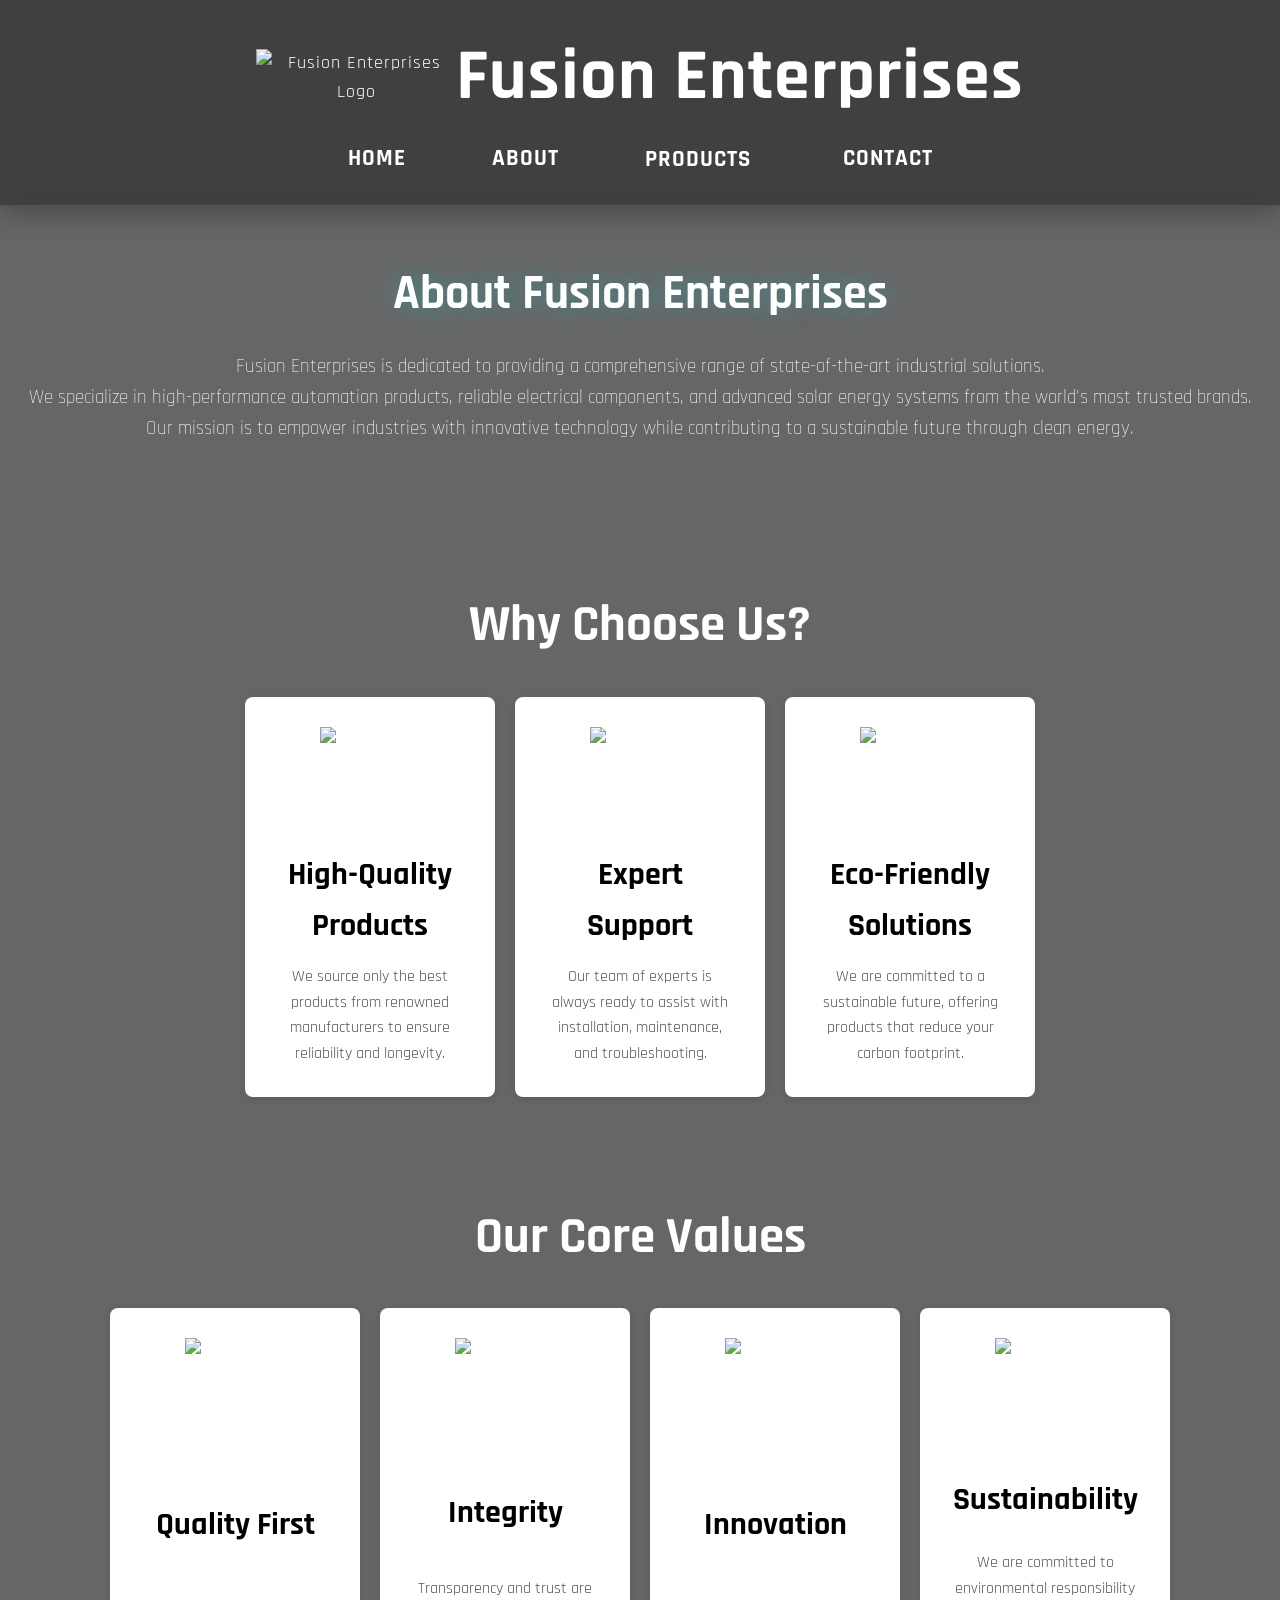
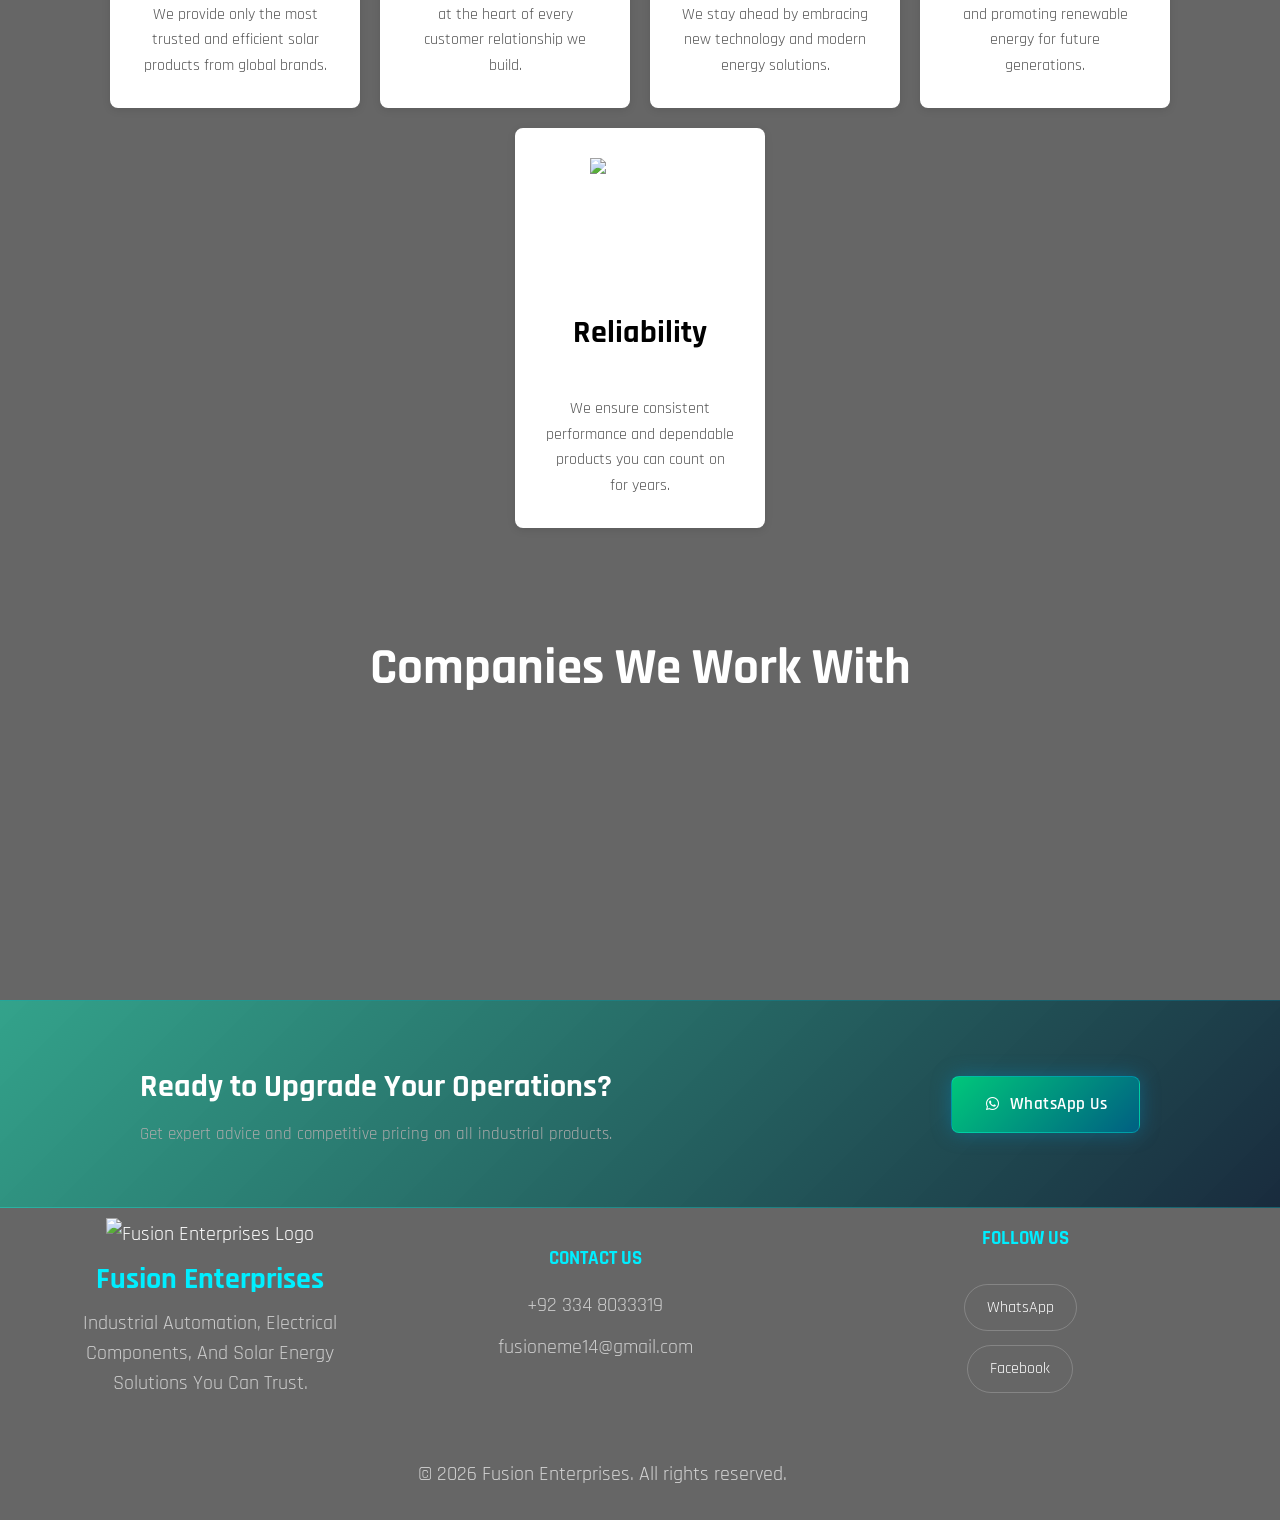
==== commit 60637fdb: "Add files via upload" ====
--- a/about.html
+++ b/about.html
@@ -4,6 +4,18 @@
   <meta charset="UTF-8" />
   <meta name="google-site-verification" content="uMQnZkS1oJf_yV52eJq5INEjyELM_JO1ZviFQVwRrFo" />
   <meta name="viewport" content="width=device-width, initial-scale=1.0" />
+  <meta name="title" content="Fusion Enterprises – Industrial Automation & Solar Solutions Pakistan">
+  <meta name="description" content="Pakistan's trusted partner for premium Industrial Automation (PLC, HMI, VFD), Electrical Components, and Solar Energy Solutions. Authorized supplier of Mitsubishi, Siemens, and Huawei.">
+  <meta name="keywords" content="Industrial Automation Pakistan, Solar Inverters Lahore, Mitsubishi PLC Supplier, Schneider Breakers, Huawei Solar Accessories, Fusion Enterprises">
+  <meta name="author" content="Fusion Enterprises">
+
+  <meta property="og:type" content="website">
+  <meta property="og:url" content="https://fusion-enterprises.github.io"> <meta property="og:title" content="Fusion Enterprises – Powering Pakistan's Industries">
+  <meta property="og:description" content="Authorized distributor of Global Industrial Brands. Explore our range of PLCs, Solar Inverters, and Electrical components.">
+  <meta property="og:image" content="images/Logo.png"> <meta property="twitter:card" content="summary_large_image">
+  <meta property="twitter:title" content="Fusion Enterprises – Industrial Automation & Solar Solutions">
+  <meta property="twitter:description" content="Premium Automation and Solar Solutions from the World's Most Trusted Brands.">
+  <meta property="twitter:image" content="images/Logo.png">
   <link rel="icon" type="image/png" href="images/Logo.png">
   <title>Fusion Enterprises</title>
   <link rel="stylesheet" href="style.css" />
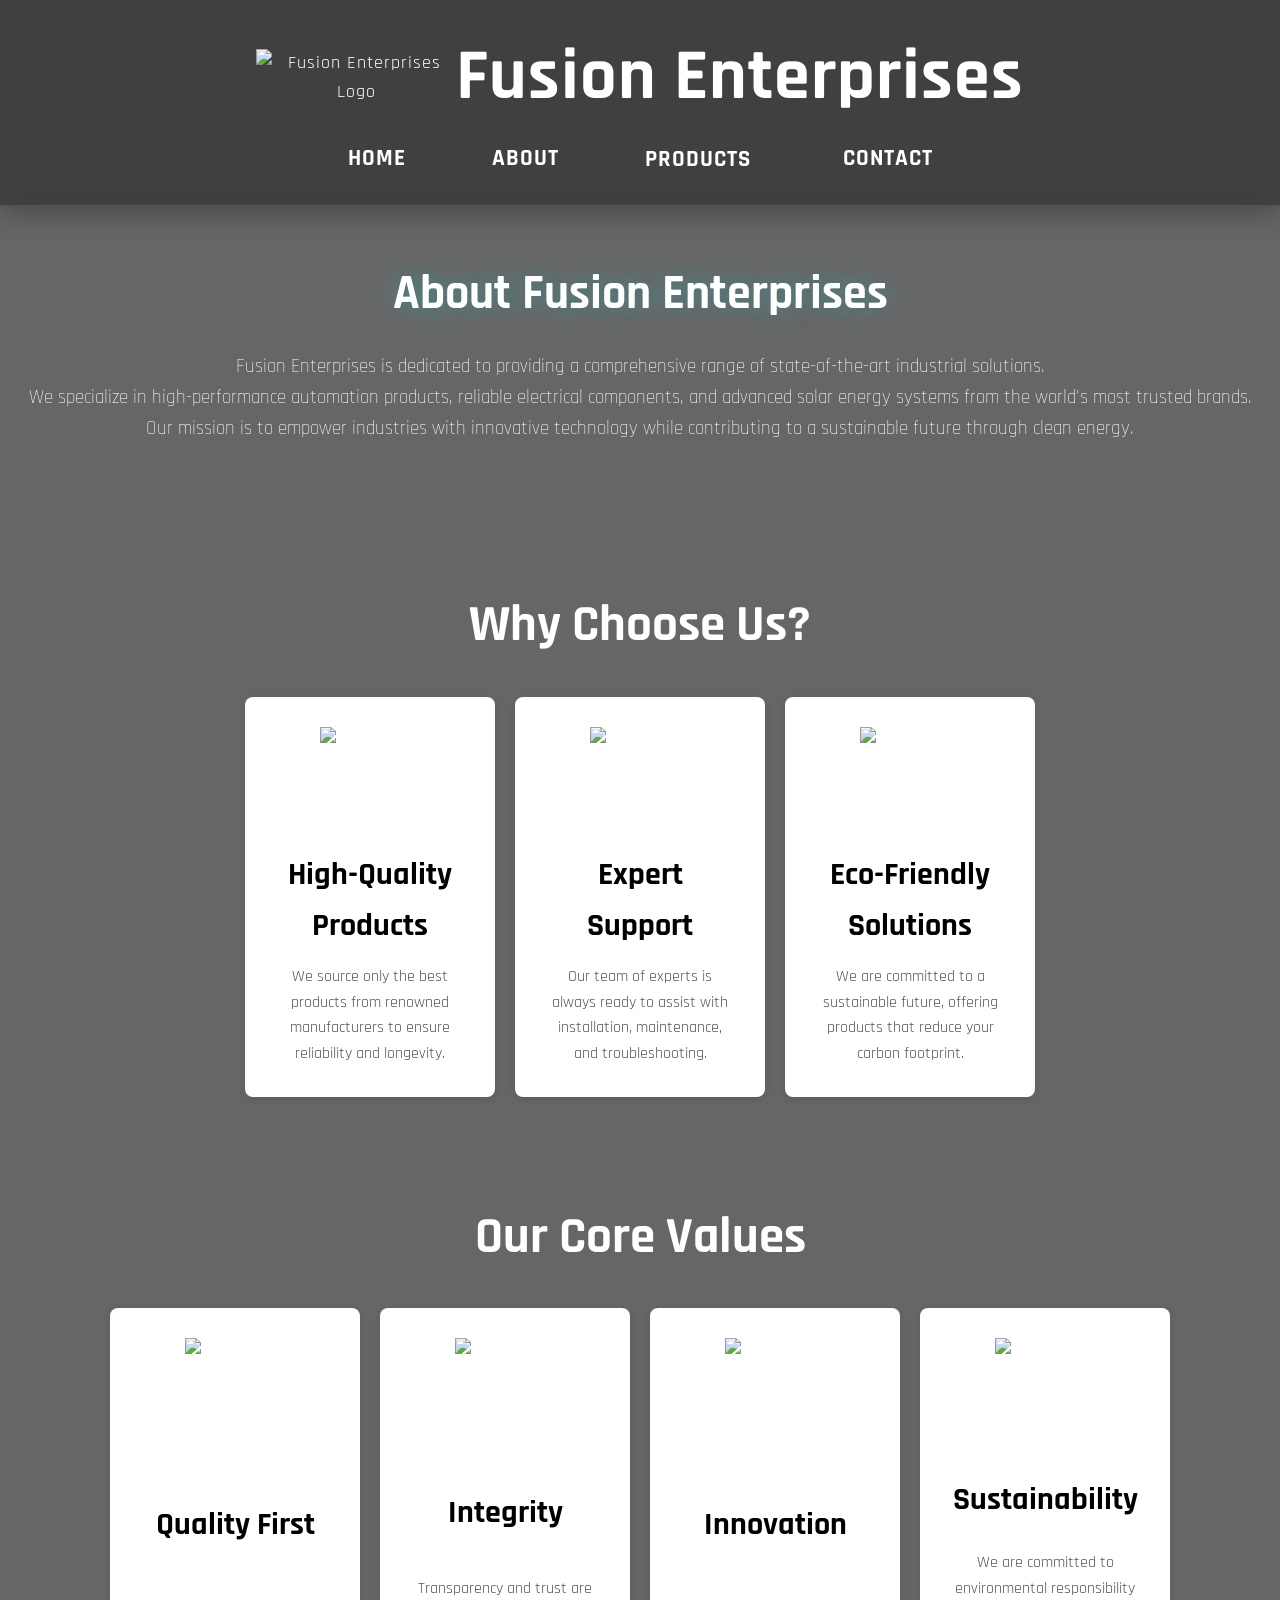
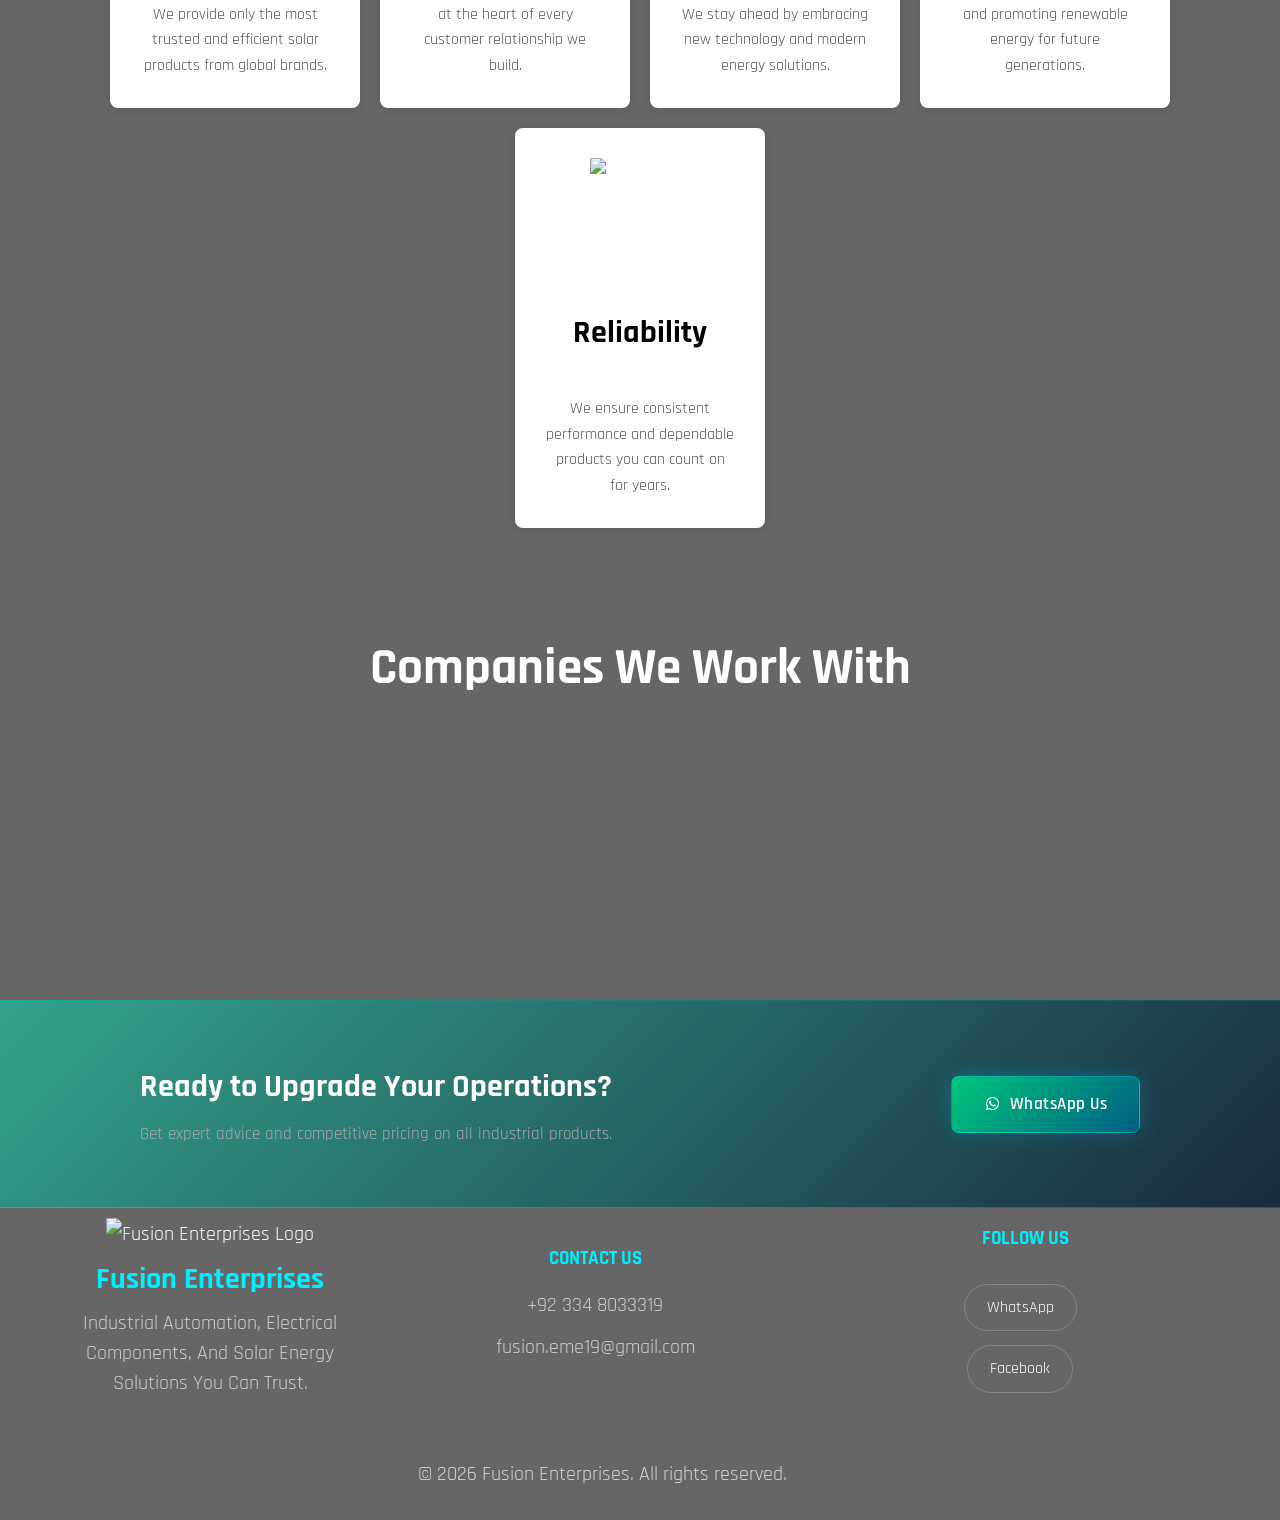
==== commit 6cad4564: "Add files via upload" ====
--- a/about.html
+++ b/about.html
@@ -2,7 +2,6 @@
 <html lang="en">
 <head>
   <meta charset="UTF-8" />
-  <meta name="google-site-verification" content="uMQnZkS1oJf_yV52eJq5INEjyELM_JO1ZviFQVwRrFo" />
   <meta name="viewport" content="width=device-width, initial-scale=1.0" />
   <meta name="title" content="Fusion Enterprises – Industrial Automation & Solar Solutions Pakistan">
   <meta name="description" content="Pakistan's trusted partner for premium Industrial Automation (PLC, HMI, VFD), Electrical Components, and Solar Energy Solutions. Authorized supplier of Mitsubishi, Siemens, and Huawei.">
@@ -190,7 +189,7 @@
       <h4>Contact Us</h4>
      
       <p>+92 334 8033319</p>
-      <p>fusioneme14@gmail.com</p>
+      <p>fusion.eme19@gmail.com</p>
     </div>
 
     <!-- RIGHT : SOCIAL -->
--- a/style.css
+++ b/style.css
@@ -2816,7 +2816,7 @@
 @media (max-width: 600px) {
   .hero-section {
     padding: 60px 16px 140px;
-    min-height: 100svh;
+    min-height: 125vh;
   }
   .hero-stats {
     gap: 12px;
@@ -3171,3 +3171,116 @@
   transform: translateY(-3px);
   box-shadow: 0 6px 30px rgba(0, 146, 199, 0.6);
 }
+/* MOBILE FIXES */
+/* MOBILE FIXES */
+@media (max-width: 768px) {
+    /* 1. Allow the section to grow with the content */
+    .hero-stats {
+        height: auto !important; /* This removes the 250px limit */
+        padding: 40px 0; /* Adds some breathing room top and bottom */
+    }
+
+    /* 2. Fix the glass card clipping */
+    .hero-glass-card {
+        height: auto !important;
+        padding: 2rem 1.5rem;
+        margin: 0 15px; /* Keeps it from hitting the screen edges */
+        overflow: visible; /* Ensures rounded corners aren't clipped */
+    }
+
+    /* 3. Stack the stats vertically */
+    .hero-stats-grid {
+        flex-direction: column;
+        gap: 30px; /* Space between the items */
+    }
+
+    /* 4. Optional: Remove the side borders from desktop view */
+    .stat-box {
+        border-right: none !important;
+        border-bottom: 1px solid rgba(255, 255, 255, 0.1);
+        padding-bottom: 20px;
+    }
+
+    .stat-box:last-child {
+        border-bottom: none;
+    }
+}
+@media (max-width: 768px) {
+    .stat-box {
+        width: 100%; /* Make boxes full width so they don't squish */
+        border-right: none; /* Remove side borders if you have them */
+        border-bottom: 1px solid rgba(255, 255, 255, 0.1); /* Add bottom separators instead */
+        padding: 20px 0;
+    }
+    
+    .stat-box:last-child {
+        border-bottom: none; /* Clean finish at the bottom */
+    }
+}
+@media (max-width: 768px) {
+    /* Add space at the very top so text doesn't hide behind the navbar */
+    .hero-section {
+        padding-top: 120px !important; /* Adjust this number based on your header height */
+    }
+}
+@media (max-width: 768px) {
+    /* 1. Force the hero section down further */
+    .hero-section {
+        padding-top: 180px !important; /* Increased for real mobile headers */
+        margin-top: 0 !important;
+    }
+
+    /* 2. Shrink the massive header text so it takes up less room */
+    header h1 {
+        font-size: 2.2rem !important; 
+        line-height: 1.2;
+    }
+
+    .logo-container img {
+        width: 120px !important;
+    }
+}
+@media (max-width: 768px) {
+    /* Kill the fixed height that causes the 'cutoff' line */
+    .hero-stats {
+        height: auto !important; 
+        min-height: unset !important;
+        padding-bottom: 60px !important; /* Extra space to see the rounded bottom */
+        overflow: visible !important;
+    }
+
+    .hero-glass-card {
+        height: auto !important;
+        overflow: visible !important;
+        display: block !important; /* Ensures it expands vertically */
+        border-radius: 25px !important; /* Force re-application of corners */
+        margin-bottom: 20px;
+    }
+
+    /* Prevent the grid from staying in 'row' mode which squishes content */
+    .hero-stats-grid {
+        display: flex !important;
+        flex-direction: column !important;
+        gap: 30px !important;
+        height: auto !important;
+    }
+    .hero-badge {
+      display: inline-flex;
+      align-items: center;
+      gap: 8px;
+      background: rgba(0, 238, 255, 0.1);
+      border: 1px solid rgba(0, 238, 255, 0.35);
+      color: #0ef;
+      font-size: 0.95rem;
+      font-weight: 600;
+      letter-spacing: 1px;
+      padding: 8px 20px;
+      border-radius: 30px;
+      margin-bottom: 24px;
+      text-transform: uppercase;
+      animation: heroFadeIn 1s 0.2s ease-out both;
+      
+  }
+
+    
+}
